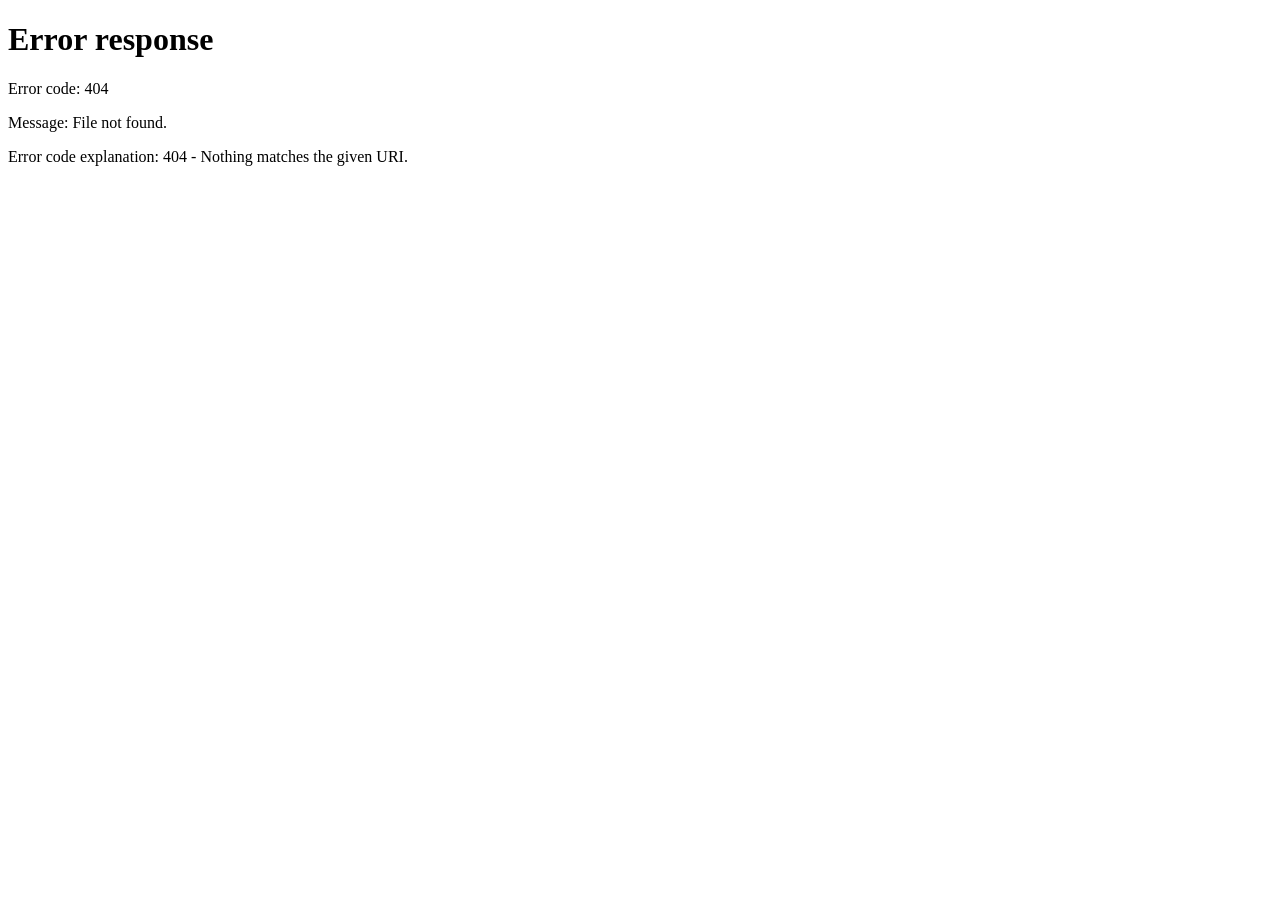
==== dashboard.html @ e54672c3 "Add files via upload" ====
<!DOCTYPE html>
<html lang="en">
<head>
    <meta charset="UTF-8">
    <meta name="viewport" content="width=device-width, initial-scale=1.0">

    <link rel="icon" type="image/png" href="ASCB_LOGO.png">
    <title>OFFICE OF THE REGISTRAR</title>

    <!-- AUTH GUARD: must load + run before anything else renders,
         so an unauthenticated visitor never sees the page content. -->
    <script src="auth.js"></script>
    <script>ascbGuardPage();</script>

    <link rel="preconnect" href="https://fonts.googleapis.com">
    <link rel="preconnect" href="https://fonts.gstatic.com" crossorigin>

    <link
        href="https://fonts.googleapis.com/css2?family=Poppins:wght@300;400;500;600;700;800&display=swap"
        rel="stylesheet"
    >

    <link rel="stylesheet" href="style.css">
</head>

<body>

<div class="app-shell" id="appShell">

    <!-- =====================================================
         MOBILE TOP BAR (shown only on small screens)
    ====================================================== -->
    <div class="mobile-topbar">
        <button type="button" class="mobile-menu-btn" onclick="ascbToggleSidebar()" aria-label="Open menu">☰</button>
        <img src="ASCB_LOGO.png" class="mobile-topbar-logo" alt="ASCB Logo">
        <span class="mobile-topbar-title">ASCB Registrar</span>
    </div>

    <div class="sidebar-backdrop" id="sidebarBackdrop" onclick="ascbToggleSidebar(false)"></div>


    <!-- =====================================================
         LEFT NAVIGATION SIDEBAR
    ====================================================== -->
    <aside class="main-sidebar" id="mainSidebar">

        <div class="main-sidebar-brand">
            <img src="asc-badge.png" class="main-sidebar-logo" alt="ASCB Logo">
            <h5>OFFICE OF THE REGISTRAR</h5>
        </div>

        <nav class="main-sidebar-nav">

            <div class="main-sidebar-label">Menu</div>

            <button type="button" class="main-nav-link active" id="navDashboard" data-view="dashboard" onclick="ascbNavigate('dashboard')">
                <span class="main-nav-icon">🏠</span>
                Dashboard
            </button>

            <button type="button" class="main-nav-link" id="navCertificates" data-view="certificates" onclick="ascbNavigate('certificates')">
                <span class="main-nav-icon">📃</span>
                Certificates
            </button>

            <button type="button" class="main-nav-link" id="navForm137" data-view="form137" onclick="ascbNavigate('form137')">
                <span class="main-nav-icon">📄</span>
                Form 137
            </button>

        </nav>

        <div class="main-sidebar-footer">

            <div class="main-sidebar-user">
                <div class="main-sidebar-user-avatar" id="ascbUserAvatar">R</div>
                <div class="main-sidebar-user-info">
                    <span class="main-sidebar-user-name" id="ascbCurrentUserName">—</span>
                    <span class="main-sidebar-user-role" id="ascbCurrentUserRole">—</span>
                </div>
            </div>

            <button type="button" class="main-sidebar-logout" onclick="ascbConfirmLogout()" title="Sign out">
                <span class="main-nav-icon">⎋</span>
                Logout
            </button>

        </div>

    </aside>


    <!-- =====================================================
         APP MAIN
    ====================================================== -->
    <main class="app-main">

        <!-- =================================================
             DASHBOARD VIEW
        ================================================== -->
        <section class="app-view active-view" id="dashboardView">

            <div class="dashboard-welcome">
                <h2>Welcome back<span id="dashboardUserName"></span>!</h2>
                <p>Here's a quick overview of the Office of the Registrar system.</p>
            </div>

            <div class="dashboard-grid">

                <button type="button" class="dashboard-action-card" onclick="ascbNavigate('certificates')">
                    <span class="dashboard-action-icon">📃</span>
                    <div>
                        <h3>Generate Certificate</h3>
                        <p>Create a Certificate of Enrollment, Registration, or Grade Evaluation for a student.</p>
                    </div>
                    <span class="dashboard-action-arrow">→</span>
                </button>

                <button type="button" class="dashboard-action-card" onclick="ascbNavigate('form137')">
                    <span class="dashboard-action-icon">📄</span>
                    <div>
                        <h3>Request Form 137-A</h3>
                        <p>Prepare a transfer of credentials request letter for a receiving school.</p>
                    </div>
                    <span class="dashboard-action-arrow">→</span>
                </button>

            </div>

        </section>


        <!-- =================================================
             CERTIFICATES VIEW
        ================================================== -->
        <section class="app-view" id="certificatesView">

            <!-- =============================================
                 ACTIONS PANEL (collapsible)
            ============================================== -->
            <div class="actions-panel" id="actionsPanel">

                <button type="button" class="actions-panel-toggle" onclick="ascbToggleActionsPanel()">
                    <span class="actions-panel-toggle-label">
                        <span class="app-nav-icon">⚙</span>
                        Actions
                    </span>
                    <span class="actions-panel-chevron" id="actionsPanelChevron">▾</span>
                </button>

                <div class="actions-panel-body" id="actionsPanelBody">

                    <div class="certificate-type-selector">
                        <label for="certificateType" class="actions-inline-label">Certificate Type</label>
                        <select id="certificateType" onchange="changeCertificateType()">

                            <option value="ENROLLMENT">CERTIFICATE OF ENROLLMENT</option>

                            <option value="REGISTRATION">CERTIFICATE OF REGISTRATION</option>

                            <option value="GRADE_EVALUATION">GRADE EVALUATION</option>

                        </select>
                    </div>

                    <button
                        type="button"
                        class="app-nav-btn app-nav-btn-primary"
                        onclick="generateCertificate()"
                    >
                        <span class="app-nav-icon">✔</span>
                        SUBMIT DATA
                    </button>

                    <button
                        type="button"
                        class="app-nav-btn"
                        onclick="clearForm()"
                    >
                        <span class="app-nav-icon">↺</span>
                        CLEAR DATA
                    </button>

                </div>

            </div>

        <!-- STUDENT INFORMATION -->
        <section class="card">

            <div class="card-title">

                <div>
                    <h2>STUDENT INFORMATION</h2>
                    <p>
                        Enter the student's enrollment details.
                    </p>
                </div>

            </div>


            <div class="form-grid">

                <!-- STUDENT NAME -->
                <div class="form-group">

                    <label for="studentName">
                        Student Name
                    </label>

                    <input
                        type="text"
                        id="studentName"
                        placeholder="LAST NAME, FIRST NAME M.I."
                    >

                </div>


                <!-- STUDENT ID -->
                <div class="form-group">

                    <label for="studentId">
                        Student ID
                    </label>

                    <input
                        type="text"
                        id="studentId"
                        placeholder="Student ID Number"
                    >

                </div>


                <!-- PROGRAM -->
                <div class="form-group">

                    <label for="program">
                        Course / Program
                    </label>

                    <select id="program" onchange="loadSubjects()">

                        <option value="">
                            Select Program
                        </option>

                        <option value="BSCS">
                            Bachelor of Science in Computer Science (BSCS)
                        </option>

                        <option value="BSIS">
                            Bachelor of Science in Information Systems (BSIS)
                        </option>

                        <option value="BSIT">
                            Bachelor of Science in Information Technology (BSIT)
                        </option>

                        <option value="BSCRIM">
                            Bachelor of Science in Criminology (BS Crim)
                        </option>

                        <option value="BSA">
                            Bachelor of Science in Accountancy (BSA)
                        </option>

                        <option value="BSBA-FM">
                            BSBA - Financial Management
                        </option>

                        <option value="BSBA-HRDM">
                            BSBA - Human Resource Development Management
                        </option>

                        <option value="BSBA-MM">
                            BSBA - Marketing Management
                        </option>

                        <option value="BEED">
                            Bachelor of Elementary Education (BEED)
                        </option>

                        <option value="BSED-ENGLISH">
                            BSED - English
                        </option>

                        <option value="BSED-MATH">
                            BSED - Mathematics
                        </option>

                        <option value="BSED-SOCIAL">
                            BSED - Social Studies
                        </option>

                    </select>

                </div>


                <!-- YEAR -->
                <div class="form-group">

                    <label for="yearLevel">
                        Year Level
                    </label>

                    <select id="yearLevel">

                        <option value="">
                            Select Year Level
                        </option>

                        <option>
                            1st Year
                        </option>

                        <option>
                            2nd Year
                        </option>

                        <option>
                            3rd Year
                        </option>

                        <option>
                            4th Year
                        </option>

                    </select>

                </div>


                <!-- TRIMESTER -->
                <div class="form-group">

                    <label for="trimester">
                       Trimester
                    </label>

                    <select id="trimester">

                        <option value="">
                            Select Trimester
                        </option>

                        <option>
                            1st Trimester
                        </option>

                        <option>
                            2nd Trimester
                        </option>

                        <option>
                            3rd Trimester
                        </option>

                    </select>

                </div>


                <!-- ACADEMIC YEAR -->
                <div class="form-group">

                    <label for="academicYear">
                        Academic Year
                    </label>

                    <input
                        type="text"
                        id="academicYear"
                        value="2026–2027"
                        placeholder="2026–2027"
                    >

                </div>


                <!-- DATE OF ENROLLMENT -->
                <div class="form-group">

                    <label for="enrollmentDate">
                        Date of Enrollment
                    </label>

                    <input
                        type="date"
                        id="enrollmentDate"
                    >

                </div>


                <!-- STATUS -->
                <div class="form-group">

                    <label for="status">
                        Enrollment Status
                    </label>

                    <select id="status">

                        <option>
                            OFFICIALLY ENROLLED
                        </option>

                        <option>
                            FOR VALIDATION
                        </option>

                    </select>

                </div>


                <!-- OR NUMBER -->
                <div class="form-group">

                    <label for="orNumber">
                        O.R. Number
                    </label>

                    <input
                        type="text"
                        id="orNumber"
                        placeholder="Official Receipt No."
                    >

                </div>


                <!-- PREPARED BY -->
                <div class="form-group">

                    <label for="preparedBy">
                        Prepared By
                    </label>

                    <select id="preparedBy">

                        <option value="">
                            Select Admin
                        </option>

                        <option value="accastillo">
                            accastillo
                        </option>

                        <option value="rbamparo">
                            rbamparo
                        </option>

                        <option value="rmyasoña">
                            rmyasoña
                        </option>

                        <option value="francelmae">
                            francelmae
                        </option>

                    </select>

                </div>

            </div>

        </section>


        <!-- =================================================
             SUBJECTS
        ================================================== -->
        <section class="card">

            <div class="subjects-header">

                <div class="subjects-header-text">

                    <h2>
                        SUBJECTS
                    </h2>

                    <p>
                        Load subjects from the prospectus, or add them yourself. Type in each subject's grade manually — used when generating a Grade Evaluation.
                    </p>

                </div>

                <div class="subjects-header-actions">

                    <button
                        type="button"
                        class="btn btn-outline"
                        onclick="addSubjectsForTerm()"
                    >
                        <span class="btn-icon">⬇</span> Load Subjects for Term
                    </button>

                    <button
                        type="button"
                        class="btn btn-add"
                        onclick="addSubjectRow()"
                    >
                        <span class="btn-icon">+</span> Add Subject
                    </button>

                </div>

            </div>


            <div class="table-wrapper">

                <table class="subject-input-table">

                        <thead>
                            <tr>

                                <th width="25%">
                                    Course Code
                                </th>

                                <th width="40%">
                                    Course Description
                                </th>

                                <th width="13%">
                                    Grade
                                </th>

                                <th width="10%">
                                    Units
                                </th>

                                <th width="7%">
                                    Action
                                </th>

                            </tr>
                        </thead>


                        <tbody id="subjectRows">
                            <!-- JavaScript generated rows -->
                        </tbody>


                        <tfoot>
                            <tr>

                                <td
                                    colspan="3"
                                    class="total-label"
                                >
                                    TOTAL UNITS
                                </td>

                                <td
                                    id="totalUnitsInput"
                                    class="total-value"
                                >
                                    0
                                </td>

                                <td></td>

                            </tr>

                            <tr id="gwaInputRow">

                                <td
                                    colspan="3"
                                    class="total-label"
                                >
                                    GENERAL WEIGHTED AVERAGE (GWA)
                                </td>

                                <td
                                    id="gwaValueInput"
                                    class="total-value"
                                >
                                    0.00
                                </td>

                                <td></td>

                            </tr>
                        </tfoot>

                    </table>

            </div>

        </section>
        </section>


        <!-- =================================================
             FORM 137 VIEW
             Functions the same way as Certificates: a normal
             in-page view reached from the sidebar, with a
             collapsible actions panel and stacked form cards.
             Generating opens a print-ready preview modal.
        ================================================== -->
        <section class="app-view" id="form137View">

            <!-- =============================================
                 ACTIONS PANEL (collapsible)
            ============================================== -->
            <div class="actions-panel" id="f137ActionsPanel">

                <button type="button" class="actions-panel-toggle" onclick="ascbToggleF137ActionsPanel()">
                    <span class="actions-panel-toggle-label">
                        <span class="app-nav-icon">⚙</span>
                        Actions
                    </span>
                    <span class="actions-panel-chevron" id="f137ActionsPanelChevron">▾</span>
                </button>

                <div class="actions-panel-body" id="f137ActionsPanelBody">

                    <div class="f137-view-intro">
                        <h2>Request Form 137-A</h2>
                        <p>Prepare a transfer-of-credentials request letter for a receiving school.</p>
                    </div>

                    <button
                        type="button"
                        class="app-nav-btn app-nav-btn-primary"
                        onclick="generateForm137()"
                    >
                        <span class="app-nav-icon">✔</span>
                        SUBMIT DATA
                    </button>

                    <button
                        type="button"
                        class="app-nav-btn"
                        onclick="clearForm137()"
                    >
                        <span class="app-nav-icon">↺</span>
                        CLEAR DATA
                    </button>

                </div>

            </div>

            <!-- STUDENT INFORMATION -->
            <section class="f137-card">
                <div class="f137-section-title">
                    <span class="f137-icon">👤</span>
                    <div>
                        <h3>Student Information</h3>
                        <p>Add one or more students for this request.</p>
                    </div>
                </div>

                <div class="f137-form-grid">
                    <div class="f137-field f137-span-2">
                        <label for="f137_studentName">Student Name</label>
                        <input id="f137_studentName" type="text" placeholder="Last Name, First Name, Middle Name">
                    </div>

                    <div class="f137-field">
                        <label for="f137_courseSelect">Admitted To / Course</label>
                        <div class="f137-inline">
                            <select id="f137_courseSelect"></select>
                            <button type="button" class="f137-plus" onclick="openF137CourseDialog()">+</button>
                        </div>
                    </div>

                    <div class="f137-field">
                        <label for="f137_schoolYear">Last School Year Attended</label>
                        <input id="f137_schoolYear" type="text" placeholder="e.g. 2023-2024">
                    </div>

                    <div class="f137-field">
                        <label for="f137_yearSection">Year &amp; Section</label>
                        <input id="f137_yearSection" type="text" placeholder="e.g. XII-HUMSS B">
                    </div>
                </div>

                <button type="button" class="f137-add-student" onclick="addF137Student()">
                    + Add Student to This Request
                </button>

                <div class="f137-students-list" id="f137_studentsList"></div>
            </section>

            <!-- RECEIVING SCHOOL -->
            <section class="f137-card">
                <div class="f137-section-title">
                    <span class="f137-icon">🏫</span>
                    <div>
                        <h3>Receiving School</h3>
                        <p>One recipient per request letter.</p>
                    </div>
                </div>

                <div class="f137-field">
                    <label for="f137_schoolSelect">Previous / Last School Attended</label>
                    <div class="f137-inline">
                        <select id="f137_schoolSelect"></select>
                        <button type="button" class="f137-plus" onclick="openF137SchoolDialog()">+</button>
                    </div>
                    <small>Double-click a saved school to remove it.</small>
                </div>

                <div class="f137-field">
                    <label for="f137_schoolAddress">School Address</label>
                    <input id="f137_schoolAddress" type="text" placeholder="School address">
                </div>
            </section>

            <!-- REQUEST DETAILS -->
            <section class="f137-card">
                <div class="f137-section-title">
                    <span class="f137-icon">✍</span>
                    <div>
                        <h3>Request Details</h3>
                        <p>Select the applicable request options.</p>
                    </div>
                </div>

                <div class="f137-check-grid">
                    <label><input type="checkbox" id="f137_firstRequest"> <span>1st Request</span></label>
                    <label><input type="checkbox" id="f137_secondRequest"> <span>2nd Request</span></label>
                    <label><input type="checkbox" id="f137_urgentRequest"> <span>Urgent</span></label>
                    <label><input type="checkbox" id="f137_bearerRequest"> <span>Entrust to Bearer</span></label>
                    <label class="f137-span-2"><input type="checkbox" id="f137_copyForASCB"> <span>Indicate: Copy for <strong>Andres Soriano Colleges of Bislig, Inc.</strong></span></label>
                </div>

                <div class="f137-field">
                    <label for="f137_requestDate">Date</label>
                    <input id="f137_requestDate" type="date">
                </div>
            </section>

        </section>

    </main>

</div>



<!-- =========================================================
     CERTIFICATE MODAL
========================================================== -->

<div
    class="modal"
    id="certificateModal"
>

    <div
        class="modal-overlay"
        onclick="closeCertificate()"
    ></div>


    <div class="modal-window">


        <!-- MODAL TOOLBAR -->
        <div class="modal-toolbar">

            <div>

                <strong>
                    Certificate Preview
                </strong>

                <span>
                    Ready for printing
                </span>

            </div>


            <div class="toolbar-buttons">

                <button
                    type="button"
                    class="btn btn-secondary"
                    onclick="closeCertificate()"
                >
                    Close
                </button>

                <button
                    type="button"
                    class="btn btn-primary"
                    onclick="printCertificate()"
                >
                    Print Certificate
                </button>

            </div>

        </div>



        <!-- =================================================
             SCROLLABLE PREVIEW WRAPPER
             (keeps the fixed 8.5x11in sheet fully viewable
             and scrollable inside the modal, on any screen)
        ================================================== -->

        <div class="modal-print-scroll">

        <!-- =================================================
             PRINT AREA
             LETTER / SHORT BOND
             8.5 x 11 INCHES
        ================================================== -->

        <div
            class="print-area"
            id="printArea"
        >


            <!-- =================================================
                 OFFICIAL HEADER
                 LOGO + SCHOOL NAME + ADDRESS + OFFICE + EMAIL
            ================================================== -->

            <div class="document-header">

                <img
                    src="Header_ASCB.png"
                    class="letterhead-banner"
                    alt="Andres Soriano Colleges of Bislig, Inc."
                >

                <div class="header-subtitle">

                    <p class="header-office">
                        Office of the Registrar
                    </p>

                    <p class="header-email">
                        collegeregistrar.ascb@gmail.com &nbsp;|&nbsp; (086) 853-2306 (PhilCom)
                    </p>

                </div>

            </div>



            <!-- =================================================
                 CENTER WATERMARK
                 IMPORTANT:
                 Actual IMG instead of CSS background
            ================================================== -->

            <div
                class="watermark-container"
                aria-hidden="true"
            >

                <img
                    src="ASCB_LOGO.png"
                    class="document-watermark"
                    alt=""
                >

            </div>



            <!-- =================================================
                 DOCUMENT CONTENT
            ================================================== -->

            <div class="document-content">


                <!-- TITLE -->

                <h1 class="certificate-title" id="previewCertificateTitle">
                    CERTIFICATE OF ENROLLMENT
                </h1>



                <!-- INTRODUCTION -->

                <p class="certificate-intro" id="certificateIntro">

                        This is to certify that

                        <strong id="previewStudentName">
                            ______________________________
                        </strong>

                        is officially enrolled at

                        <strong>
                            Andres Soriano Colleges of Bislig, Inc.
                        </strong>

                        in the

                        <strong id="previewProgram">
                            ______________________________
                        </strong>

                        program for the

                        <strong id="previewTrimester">
                            ______________________________
                        </strong>,

                        <strong>Academic Year</strong>

                        <strong id="previewAcademicYear">
                            ____________
                        </strong>.

                    </p>



                <!-- SUMMARY -->

                <p class="summary-title">

                    <span id="summaryTitleText">Below is the Summary of the Student's Enrollment:</span>

                </p>



                <!-- =================================================
                     STUDENT DETAILS
                ================================================== -->

                <div class="student-details">


                    <div class="detail-row">

                        <span class="detail-label">
                            Student Name
                        </span>

                        <span class="colon">
                            :
                        </span>

                        <span
                            id="previewName2"
                            class="detail-value"
                        ></span>

                    </div>



                    <div class="detail-row">

                        <span class="detail-label">
                            Student ID
                        </span>

                        <span class="colon">
                            :
                        </span>

                        <span
                            id="previewStudentId"
                            class="detail-value"
                        ></span>

                    </div>



                    <div class="detail-row">

                        <span class="detail-label">
                            Course / Program
                        </span>

                        <span class="colon">
                            :
                        </span>

                        <span
                            id="previewCourse"
                            class="detail-value"
                        ></span>

                    </div>



                    <div class="detail-row">

                        <span class="detail-label">
                            Year Level
                        </span>

                        <span class="colon">
                            :
                        </span>

                        <span
                            id="previewYearLevel"
                            class="detail-value"
                        ></span>

                    </div>



                    <div class="detail-row">

                        <span class="detail-label">
                            Semester / Trimester
                        </span>

                        <span class="colon">
                            :
                        </span>

                        <span
                            id="previewTerm"
                            class="detail-value"
                        ></span>

                    </div>



                    <div class="detail-row" id="detailRowEnrollmentDate">

                        <span class="detail-label">
                            Date of Enrollment
                        </span>

                        <span class="colon">
                            :
                        </span>

                        <span
                            id="previewEnrollmentDate"
                            class="detail-value"
                        ></span>

                    </div>



                    <div class="detail-row" id="detailRowStatus">

                        <span class="detail-label">
                            Status
                        </span>

                        <span class="colon">
                            :
                        </span>

                        <strong
                            id="previewStatus"
                            class="detail-value status-text"
                        ></strong>

                    </div>


                </div>



                <!-- =================================================
                     SUBJECT TABLE
                ================================================== -->

                <table class="certificate-table">


                    <thead>

                        <tr id="certTableHeadRow">

                            <th class="code-column">
                                Course Code
                            </th>

                            <th>
                                Course Description
                            </th>

                            <th class="units-column">
                                Units
                            </th>

                        </tr>

                    </thead>


                    <tbody id="previewSubjects">

                        <!-- JavaScript -->

                    </tbody>


                    <tfoot>

                        <tr>

                            <td colspan="2" class="cert-total-label" id="certTotalLabelCell">
                                TOTAL UNITS
                            </td>

                            <td id="previewTotalUnits">
                                0
                            </td>

                        </tr>

                        <tr id="certGwaRow" style="display: none;">

                            <td colspan="2" class="cert-total-label" id="certGwaLabelCell">
                                GENERAL WEIGHTED AVERAGE (GWA)
                            </td>

                            <td id="previewGWA">
                                0.00
                            </td>

                        </tr>

                    </tfoot>


                </table>



                <!-- =================================================
                     CERTIFICATION
                ================================================== -->

                <div class="certification-text" id="certificationTextBlock">

                    <h2 id="certificationTextContent">

                        This certification is issued upon the request
                        of the student for whatever lawful purpose it
                        may serve.

                    </h2>

                </div>

                <div class="Issued" id="issuedDateBlock">
                <h2>

                        Issued this

                        <span id="previewIssuedDate">
                            ____________________
                        </span>

                        at Andres Soriano Colleges of Bislig, Inc.,
                        Mangagoy, Bislig City, Surigao del Sur.

                </h2>
                </div>



                <!-- =================================================
                     SIGNATURE
                ================================================== -->

                <div class="signature-area">


                    <div class="signature-box">





                        <div class="signature-space">
                            &nbsp;
                        </div>


                        <div class="signature-line">

                            REBECCA P. CAPONONG, MAEd

                        </div>


                        <div class="signature-position">

                            School Registrar

                        </div>


                    </div>


                </div>



            </div>



            <!-- =================================================
                 SCHOOL SEAL NOTICE
                 FIXED AT VERY BOTTOM LEFT
            ================================================== -->

            <div class="school-seal-warning">
                <strong>NOT VALID WITHOUT</strong>
                <strong><span>SCHOOL SEAL</span></strong>
            </div>


            <!-- =================================================
                 TRANSACTION NOTES
                 O.R. NUMBER + PREPARED BY
                 FIXED BELOW THE SCHOOL SEAL NOTICE
            ================================================== -->

            <div class="transaction-notes">

                <div class="transaction-row">
                    <span class="transaction-label">O.R. No.</span>
                    <span class="transaction-colon">:</span>
                    <span id="previewOrNumber" class="transaction-value">—</span>
                </div>

                <div class="transaction-row">
                    <span class="transaction-label">Prepared by</span>
                    <span class="transaction-colon">:</span>
                    <span id="previewPreparedBy" class="transaction-value">—</span>
                </div>

            </div>


        </div>

        </div>

    </div>

</div>



<!-- SCRIPT -->


<!-- =========================================================
     FORM 137 PREVIEW MODAL
     Opened by "Preview & Generate" once the form validates,
     the same way the Certificates view opens its preview.
========================================================= -->
<div class="modal" id="form137PreviewModal">

    <div class="modal-overlay" onclick="closeForm137Preview()"></div>

    <div class="modal-window">

        <div class="modal-toolbar">
            <div>
                <strong>Form 137-A Request Letter</strong>
                <span>Ready for printing</span>
            </div>

            <div class="toolbar-buttons">
                <button type="button" class="btn btn-secondary" onclick="closeForm137Preview()">Close</button>
                <button type="button" class="btn btn-primary" onclick="printForm137()">Print</button>
            </div>
        </div>

        <div class="modal-print-scroll">
            <article class="f137-paper" id="f137PrintArea">
                <div class="document-header">
                    <img src="Header_ASCB.png" class="letterhead-banner" alt="Andres Soriano Colleges of Bislig, Inc.">
                    <div class="header-subtitle">
                        <p class="header-office">Office of the Registrar</p>
                        <p class="header-email">collegeregistrar.ascb@gmail.com &nbsp;|&nbsp; (086) 853-2306 (PhilCom)</p>
                    </div>
                </div>

                <div class="f137-watermark">
                    <img src="ASCB_LOGO.png" alt="">
                </div>

                <div class="f137-paper-content">
                    <div class="f137-date" id="f137_previewDate"></div>

                    <div class="f137-recipient">
                        <strong>The Principal</strong>
                        <div id="f137_previewSchool">ANDRES SORIANO COLLEGES OF BISLIG, INC.</div>
                        <div id="f137_previewSchoolAddress">Mangagoy, Bislig City</div>
                    </div>

                    <div class="f137-salutation">Sir/Madam:</div>

                    <p class="f137-letter-text">
                        May I have the honor to request for the original copy of the
                        <strong>Form 137-A</strong> of the following student<span id="f137_pluralTag">s</span>
                        who <span id="f137_isAreTag">are</span> temporarily enrolled in this school
                        upon presentation of his/her Form-138 duly signed by the principal.
                    </p>

                    <table class="f137-student-table">
                        <thead>
                            <tr>
                                <th>NAME</th>
                                <th>ADMITTED TO</th>
                                <th>LAST SCHOOL YEAR<br>ATTENDED</th>
                                <th>YEAR &amp; SECTION</th>
                            </tr>
                        </thead>
                        <tbody id="f137_studentTableBody"></tbody>
                    </table>

                    <p class="f137-letter-text-we f137-request-paragraph">
                        We shall highly appreciate your kind consideration of this request
                        and the prompt release of the above-mentioned academic record<span id="f137_pluralTag2">s</span>.
                        <br><br>
                        Thank you very much for your continued cooperation and support.
                    </p>

                    <div class="f137-options">
                        <div><span id="f137_checkFirst" class="f137-print-check"></span> 1st Request</div>
                        <div><span id="f137_checkSecond" class="f137-print-check"></span> 2nd Request</div>
                        <div><span id="f137_checkUrgent" class="f137-print-check"></span> Urgent</div>
                        <div><span id="f137_checkBearer" class="f137-print-check"></span> Please entrust to the bearer</div>
                        <div class="f137-option-wide"><span id="f137_checkCopy" class="f137-print-check"></span> Indicate: Copy for <strong>Andres Soriano Colleges of Bislig, Inc.</strong></div>
                    </div>

                    <div class="f137-signature">
                        <div>Very truly yours,</div>
                        <div class="f137-signature-space"></div>
                        <strong style="text-decoration: underline; text-underline-offset: 2px;">
                            REBECCA P. CAPONONG, MAEd
                        </strong>
                        <span>School Registrar</span>
                    </div>

                    <div class="f137-seal-warning"><strong>NOT VALID WITHOUT</strong><br><strong>SCHOOL SEAL</strong></div>
                </div>
            </article>
        </div>
    </div>
</div>

<div class="f137-mini-modal" id="f137SchoolDialog">
    <div class="f137-mini-card">
        <button type="button" class="f137-mini-close" onclick="closeF137SchoolDialog()">×</button>
        <h3>Add School</h3>
        <input id="f137_newSchoolName" type="text" placeholder="School Name">
        <input id="f137_newSchoolAddress" type="text" placeholder="School Address">
        <button type="button" class="btn btn-primary" onclick="saveF137School()">Add School</button>
    </div>
</div>

<div class="f137-mini-modal" id="f137CourseDialog">
    <div class="f137-mini-card">
        <button type="button" class="f137-mini-close" onclick="closeF137CourseDialog()">×</button>
        <h3>Add Course</h3>
        <input id="f137_newCourseName" type="text" placeholder="e.g. BS Psychology">
        <button type="button" class="btn btn-primary" onclick="saveF137Course()">Add Course</button>
    </div>
</div>

    <div class="ascb-confirm-overlay" id="ascbLogoutModal">
        <div class="ascb-confirm-card">
            <div class="ascb-confirm-icon">🔒</div>
            <h3>Log Out</h3>
            <p>Are you sure you want to log out of the registrar system?</p>
            <div class="ascb-confirm-actions">
                <button type="button" class="btn btn-outline" onclick="ascbCancelLogout()">Cancel</button>
                <button type="button" class="btn btn-danger-solid" onclick="ascbLogout()">Yes, Logout</button>
            </div>
        </div>
    </div>

<script src="script.js"></script>
<script>ascbInitHeaderSession();</script>

</body>
</html>
---- style.css ----
/* =========================================================
   ASCB CERTIFICATE OF ENROLLMENT SYSTEM
   OFFICIAL REGISTRAR DESIGN
   SHORT BOND / LETTER — 8.5 x 11 INCHES
   ========================================================= */

@import url('https://fonts.googleapis.com/css2?family=Poppins:wght@300;400;500;600;700;800&display=swap');


/* =========================================================
   ROOT VARIABLES
   ========================================================= */

:root {
    --navy: #123e67;
    --navy-dark: #0b2d4a;
    --blue: #17649a;
    --blue-light: #eef5fa;
    --gold: #b89445;

    --ink: #1d2730;
    --muted: #667482;
    --line: #c9d2da;

    --paper: #ffffff;

    --danger: #a92720;
    --success: #17633e;

    /* Consistent radius scale — used across cards, buttons, inputs */
    --r-sm: 8px;
    --r-md: 12px;
    --r-lg: 18px;

    /* Layered shadow scale for a softer, more contemporary depth */
    --shadow-sm: 0 2px 8px rgba(16, 39, 57, 0.06);
    --shadow-md: 0 10px 26px rgba(16, 39, 57, 0.08);
    --shadow-lg: 0 18px 44px rgba(16, 39, 57, 0.14);

    /* Shared easing for interactive transitions */
    --ease: cubic-bezier(0.22, 1, 0.36, 1);
}

::selection {
    background: rgba(23, 100, 154, 0.22);
    color: var(--navy-dark);
}

/* Modern slim scrollbars app-wide */
* {
    scrollbar-width: thin;
    scrollbar-color: #b9c6d1 transparent;
}

*::-webkit-scrollbar {
    width: 9px;
    height: 9px;
}

*::-webkit-scrollbar-track {
    background: transparent;
}

*::-webkit-scrollbar-thumb {
    background: #b9c6d1;
    border-radius: 20px;
    border: 2px solid transparent;
    background-clip: content-box;
}

*::-webkit-scrollbar-thumb:hover {
    background: #93a5b3;
    background-clip: content-box;
}

@media (prefers-reduced-motion: reduce) {
    *,
    *::before,
    *::after {
        animation-duration: 0.001ms !important;
        transition-duration: 0.001ms !important;
    }
}


/* =========================================================
   GLOBAL
   ========================================================= */

* {
    box-sizing: border-box;
}

html,
body {
    margin: 0;
    padding: 0;
    min-height: 100%;
}

body {
    font-family: "Poppins", Arial, sans-serif;
    color: var(--ink);

    background:
        radial-gradient(
            circle at 15% 0%,
            rgba(23, 100, 154, 0.09),
            transparent 32%
        ),
        radial-gradient(
            circle at 100% 20%,
            rgba(184, 148, 69, 0.06),
            transparent 30%
        ),
        linear-gradient(
            180deg,
            #eef2f6,
            #f8fafb
        );

    -webkit-font-smoothing: antialiased;
}


/* =========================================================
   APPLICATION
   ========================================================= */

.app-container {
    min-height: 100vh;
}


/* =========================================================
   SYSTEM HEADER
   ========================================================= */

.system-header {
    position: sticky;
    top: 0;
    z-index: 100;

    min-height: 82px;
    padding: 15px 34px;

    display: flex;
    align-items: center;
    justify-content: space-between;

    gap: 20px;

    color: #ffffff;

    background:
        linear-gradient(
            135deg,
            #0a3152 0%,
            #124f7e 55%,
            #17649a 100%
        );

    border-bottom: 3px solid rgba(184, 148, 69, 0.9);

    box-shadow:
        0 8px 28px rgba(12, 43, 68, 0.18);
}

.system-header-brand {
    display: flex;
    align-items: center;
    gap: 14px;
}

.system-header-logo {
    width: 46px;
    height: 46px;

    object-fit: contain;

    filter: drop-shadow(0 2px 4px rgba(0, 0, 0, 0.25));
}

.system-header h1 {
    margin: 0;

    font-size: 22px;
    line-height: 1.2;
    font-weight: 700;
    letter-spacing: 0.1px;

    text-shadow: 0 1px 2px rgba(0, 0, 0, 0.18);
}

.system-header p {
    margin: 4px 0 0;

    font-size: 11px;
    letter-spacing: 0.5px;

    text-transform: uppercase;

    color: rgba(255, 255, 255, 0.78);
}


/* =========================================================
   BUTTONS
   ========================================================= */

.header-actions,
.toolbar-buttons {
    display: flex;
    align-items: center;
    gap: 9px;
}

.btn {
    min-height: 40px;

    padding: 9px 18px;

    border: 1px solid transparent;
    border-radius: var(--r-sm);

    font-family: inherit;
    font-size: 12px;
    font-weight: 600;
    letter-spacing: 0.15px;

    cursor: pointer;

    transition:
        transform 0.16s var(--ease),
        box-shadow 0.16s var(--ease),
        background 0.16s var(--ease),
        border-color 0.16s var(--ease),
        color 0.16s var(--ease);
}

.btn:hover {
    transform: translateY(-1.5px);
}

.btn:active {
    transform: translateY(0);
    transition-duration: 0.05s;
}

.btn:focus-visible {
    outline: 2px solid var(--gold);
    outline-offset: 2px;
}

/* Secondary buttons on light toolbars (e.g. the certificate
   preview modal, whose toolbar is white) need dark text —
   the translucent-white styling below is for the navy header. */
.modal-toolbar .btn-secondary {
    color: var(--navy);
    background: #eef2f6;
    border-color: #d7dee5;
}

.modal-toolbar .btn-secondary:hover {
    background: #e2e9ef;
    border-color: #c4ced7;
}

.btn-primary {
    color: var(--navy);
    background: #ffffff;

    box-shadow: var(--shadow-sm), 0 4px 12px rgba(0, 0, 0, 0.10);
}

.btn-primary:hover {
    box-shadow: var(--shadow-md), 0 4px 14px rgba(0, 0, 0, 0.14);
}

.btn-secondary {
    color: #ffffff;

    background: rgba(255, 255, 255, 0.10);

    border-color:
        rgba(255, 255, 255, 0.22);
}

.btn-secondary:hover {
    background:
        rgba(255, 255, 255, 0.18);
    border-color: rgba(255, 255, 255, 0.32);
}

.btn-add {
    color: #ffffff;
    background: linear-gradient(135deg, var(--blue) 0%, var(--navy) 100%);

    box-shadow:
        0 4px 12px rgba(18, 62, 103, 0.22);
}

.btn-add:hover {
    background: linear-gradient(135deg, #1a72ac 0%, var(--navy-dark) 100%);
    box-shadow: 0 7px 18px rgba(18, 62, 103, 0.28);
}

.btn-danger {
    min-height: 32px;

    padding: 6px 11px;

    color: var(--danger);
    background: #fff5f4;

    border-color: #f0cfcc;
    border-radius: 6px;
}

.btn-danger:hover {
    background: #fdeceb;
    border-color: #e8b7b2;
    box-shadow: 0 3px 9px rgba(169, 39, 32, 0.15);
}


/* =========================================================
   MAIN CONTENT
   ========================================================= */

.app-body {
    width: min(1240px, calc(100% - 40px));
    margin: 26px auto 24px;

    display: flex;
    align-items: flex-start;
    gap: 22px;
}

.main-content {
    flex: 1;
    min-width: 0;
}


/* =========================================================
   CARDS
   ========================================================= */

.card {
    overflow: hidden;

    margin-bottom: 18px;

    background: var(--paper);

    border:
        1px solid #dfe5eb;

    border-radius: var(--r-lg);

    box-shadow: var(--shadow-md);

    transition: box-shadow 0.25s var(--ease), transform 0.25s var(--ease);
}

.card:hover {
    box-shadow: var(--shadow-lg);
}

.card-title,
.subjects-header {
    min-height: 56px;

    padding: 14px 24px;

    display: flex;
    align-items: center;
    justify-content: space-between;

    gap: 10px;

    border-bottom:
        1px solid #e8ecef;

    background:
        linear-gradient(
            to bottom,
            #ffffff,
            #fbfcfd
        );
}

.card-title h2,
.subjects-header h2 {
    margin: 0;

    padding-left: 12px;

    position: relative;

    color: var(--navy);

    font-size: 14px;
    font-weight: 700;
    letter-spacing: 0.3px;
}

.card-title h2 {
    font-size: 18px;
}

.card-title h2::before,
.subjects-header h2::before {
    content: "";

    position: absolute;
    left: 0;
    top: 50%;
    transform: translateY(-50%);

    width: 4px;
    height: 15px;
    border-radius: 3px;

    background: linear-gradient(180deg, var(--blue), var(--gold));
}

.card-title p,
.subjects-header p {
    margin: 5px 0 0;

    color: var(--muted);

    font-size: 11.5px;
}


/* =========================================================
   SUBJECTS HEADER — refined layout
   Top-aligns the heading/description against the action
   buttons instead of vertically centering them (which looked
   cramped once the description wraps to two lines), and keeps
   the description from stretching edge-to-edge next to the
   buttons.
   ========================================================= */

.subjects-header {
    align-items: flex-start;
    flex-wrap: wrap;

    row-gap: 12px;
}

.subjects-header-text {
    flex: 1 1 380px;
    min-width: 240px;
    max-width: 560px;

    padding-top: 1px;
}

.subjects-header p {
    color: #5d6b78;

    line-height: 1.5;
}

.subjects-header-actions {
    flex-shrink: 0;

    padding-top: 1px;
}

.btn-icon {
    display: inline-block;

    margin-right: 2px;

    font-weight: 700;
}


/* =========================================================
   FORM
   ========================================================= */

.form-grid {
    padding: 24px;

    display: grid;

    grid-template-columns:
        repeat(4, 1fr);

    gap:
        18px 18px;
}

.form-group {
    display: flex;
    flex-direction: column;

    gap: 7px;
}

.form-group label {
    color: #354553;

    font-size: 11px;
    font-weight: 600;
    letter-spacing: 0.15px;
}

.form-group input,
.form-group select {
    width: 100%;
    height: 42px;

    padding:
        0 12px;

    color: #1c2730;
    background: #ffffff;

    border:
        1px solid #d2dae1;

    border-radius: var(--r-sm);

    outline: none;

    font-family: inherit;
    font-size: 12px;

    transition:
        border-color 0.16s,
        box-shadow 0.16s;
}

.form-group select {
    appearance: none;
    -webkit-appearance: none;

    padding-right: 34px;

    background-image:
        url("data:image/svg+xml,%3Csvg xmlns='http://www.w3.org/2000/svg' viewBox='0 0 20 20' fill='none' stroke='%23667482' stroke-width='2' stroke-linecap='round' stroke-linejoin='round'%3E%3Cpath d='M5 7.5L10 12.5L15 7.5'/%3E%3C/svg%3E");
    background-repeat: no-repeat;
    background-position: right 11px center;
    background-size: 15px;

    cursor: pointer;
}

.form-group input:hover,
.form-group select:hover {
    border-color: #b7c3cd;
}

.form-group input::placeholder {
    color: #9aa6b1;
}

.form-group input:focus,
.form-group select:focus {
    border-color: var(--blue);

    box-shadow:
        0 0 0 3.5px
        rgba(23, 100, 154, 0.10);
}


/* =========================================================
   SUBJECT INPUT TABLE
   ========================================================= */

.table-wrapper {
    width: 100%;
    padding: 0 24px 24px;

    box-sizing: border-box;
}


.subject-input-table {
    width: 100%;
    min-width: 780px;

    border-collapse: separate;
    border-spacing: 0;

    overflow: hidden;

    border: 1px solid #d4dde4;
    border-radius: var(--r-sm);

    font-size: 9.2px;
    box-sizing: border-box;

    box-shadow: var(--shadow-sm);
}

.subject-input-table th {
    padding:
        8.2px 1px;

    color: #ffffff;

    background:
        linear-gradient(135deg, var(--navy) 0%, var(--navy-dark) 100%);

    border-right:
        1px solid
        rgba(255, 255, 255, 0.16);

    text-align: center;

    font-size: 10px;
    font-weight: 600;

    text-transform: uppercase;

    letter-spacing: 0.5px;
}

.subject-input-table th:last-child {
    border-right: 0;
}

.subject-input-table td {
    padding: 7px;

    background: #ffffff;

    border-top:
        1px solid #dbe2e8;

    border-right:
        1px solid #dbe2e8;

    text-align: center;
    vertical-align: middle;

    transition: background 0.14s ease;
}

.subject-input-table td:last-child {
    border-right: 0;
}

.subject-input-table tbody tr:nth-child(even) td {
    background: #fafcfd;
}

.subject-input-table tbody tr:hover td {
    background: var(--blue-light);
}

.subject-input-table input,
.subject-input-table select {
    width: 100%;
    height: 36px;

    padding:
        0 8px;

    border:
        1px solid #cbd5de;

    border-radius: 6px;

    background: #ffffff;

    text-align: center;

    font-family: inherit;
    font-size: 11px;

    outline: none;

    transition: border-color 0.14s, box-shadow 0.14s;
}

.subject-input-table select {
    appearance: none;
    -webkit-appearance: none;

    padding-right: 24px;
    text-align: left;
    text-align-last: center;

    background-image:
        url("data:image/svg+xml,%3Csvg xmlns='http://www.w3.org/2000/svg' viewBox='0 0 20 20' fill='none' stroke='%23667482' stroke-width='2' stroke-linecap='round' stroke-linejoin='round'%3E%3Cpath d='M5 7.5L10 12.5L15 7.5'/%3E%3C/svg%3E");
    background-repeat: no-repeat;
    background-position: right 6px center;
    background-size: 13px;

    cursor: pointer;
}

.subject-input-table .subject-description {
    text-align: left;
}

.subject-input-table input:focus,
.subject-input-table select:focus {
    border-color:
        var(--blue);

    box-shadow:
        0 0 0 3px
        rgba(23, 100, 154, 0.09);
}

.subject-input-table tfoot td {
    background:
        var(--blue-light);

    font-weight: 700;

    border-top:
        1px solid #bfcbd5;
}

.total-label {
    text-align: right;

    color:
        var(--navy);

    font-size: 12px !important;
}

.total-value {
    text-align: center;

    color:
        var(--navy);

    font-size: 12px !important;
}


/* =========================================================
   MODAL
   ========================================================= */

.modal {
    position: fixed;
    inset: 0;

    display: none;

    z-index: 9999;
}

.modal.active {
    display: block;
}

.modal-overlay {
    position: absolute;
    inset: 0;

    background:
        rgba(5, 21, 34, 0.76);

    backdrop-filter:
        blur(2px);

    animation: modal-fade 0.2s var(--ease);
}

.modal-window {
    position: absolute;
    inset: 0;

    width: 100%;
    height: 100%;

    display: flex;
    flex-direction: column;

    background: #dfe5ea;

    animation: modal-rise 0.28s var(--ease);
}

@keyframes modal-fade {
    from { opacity: 0; }
    to { opacity: 1; }
}

@keyframes modal-rise {
    from {
        opacity: 0;
        transform: translateY(14px) scale(0.99);
    }
    to {
        opacity: 1;
        transform: translateY(0) scale(1);
    }
}

.modal-print-scroll {
    flex: 1 1 auto;

    overflow-y: auto;
    overflow-x: hidden;

    display: flex;
    justify-content: center;

    padding: 22px 20px 40px;
}

.modal-print-scroll .print-area {
    margin: 0;
    flex-shrink: 0;
}

.modal-toolbar {
    flex:
        0 0 auto;

    min-height: 66px;

    padding:
        10px 18px;

    display: flex;
    align-items: center;
    justify-content: space-between;

    gap: 15px;

    background: #ffffff;

    border-bottom:
        1px solid #cbd4dc;

    box-shadow:
        0 3px 12px
        rgba(0, 0, 0, 0.08);
}

.modal-toolbar strong {
    display: block;

    color: var(--navy);

    font-size: 14px;
}

.modal-toolbar span {
    display: block;

    margin-top: 2px;

    color: #788592;

    font-size: 10px;
}


/* =========================================================
   PRINT AREA
   SHORT BOND / LETTER
   ========================================================= */

.print-area {
    position: relative;

    width: 8.5in;
    height: 11in;

    min-height: 11in;
    max-height: 11in;

    flex:
        0 0 auto;

    margin:
        22px auto;

    overflow: hidden;

    background:
        #ffffff;

    color:
        #151a1f;

    box-shadow:
        0 12px 38px
        rgba(10, 28, 44, 0.25);
}


/* =========================================================
   OFFICIAL HEADER
   LOGO + SCHOOL NAME + ADDRESS + OFFICE + EMAIL
   ========================================================= */

/* =========================================================
   OFFICIAL HEADER
   ENHANCED FORMAL REGISTRAR HEADER
   ========================================================= */

/* =========================================================
   ENHANCED OFFICIAL HEADER
========================================================= */

.document-header {
    position: relative;
    width: 100%;
    z-index: 5;

    padding: 0;

    background: #ffffff;
}

/* =========================================================
   LETTERHEAD BANNER IMAGE
   Full-width image fitted to the paper (8.5in)
========================================================= */

.letterhead-banner {
    display: block;

    width: 100%;
    height: auto;

    object-fit: contain;
}

/* =========================================================
   SUBTITLE STRIP (OFFICE + CONTACT DETAILS)
   Sits directly under the letterhead banner
========================================================= */

.header-subtitle {
    text-align: center;

    margin-top: -0.62in;

    padding: 0 0.55in 0.14in;

    background:
        linear-gradient(
            to bottom,
            #ffffff 0%,
            #fbfcfe 100%
        );
}

/* =========================================================
   OFFICE
========================================================= */

.header-office {
    margin: 4px 0 0;

    color: var(--navy);

    font-family: "Poppins", sans-serif;

    font-size: 18px;

    line-height: 1.35;

    font-weight: 700;

    letter-spacing: 1px;

    text-transform: uppercase;
}

/* =========================================================
   EMAIL
========================================================= */

.header-email {
    margin: 3px 0 0;

    color: #667482;

    font-family: "Poppins", sans-serif;

    font-size: 8.8px;

    line-height: 1.3;

    font-weight: 500;

    letter-spacing: 0.15px;
}


/* =========================================================
   FULL-PAGE ASCB WATERMARK
   LETTER / SHORT BOND PAPER
========================================================= */

#printArea .watermark-container {
    position: absolute !important;

    /* FULL PAPER */
    top: 0 !important;
    left: 0 !important;
    right: 0 !important;
    bottom: 0 !important;

    width: 100% !important;
    height: 100% !important;

    display: flex !important;
    align-items: center !important;
    justify-content: center !important;

    overflow: hidden !important;

    z-index: 1 !important;

    pointer-events: none !important;
}


/* =========================================================
   ASCB WATERMARK LOGO
========================================================= */

#printArea .document-watermark {
    position: absolute !important;

    left: 50% !important;
    top: 50% !important;

    width: 5.4in !important;
    height: 5.4in !important;

    max-width: none !important;
    max-height: none !important;

    transform: translate(-50%, -50%) !important;

    display: block !important;

    object-fit: contain !important;
    object-position: center !important;

    /* VISIBLE WATERMARK */
    opacity: 0.10 !important;

    z-index: 1 !important;

    pointer-events: none !important;
}


/* =========================================================
   DOCUMENT CONTENT ABOVE WATERMARK
========================================================= */

#printArea .document-header {
    position: relative !important;
    z-index: 5 !important;
}

#printArea .document-content {
    position: relative !important;
    z-index: 3 !important;
}

#printArea .certificate-title,
#printArea .certificate-intro,
#printArea .summary-title,
#printArea .student-details,
#printArea .certificate-table,
#printArea .certification-text,
#printArea .signature-area {
    position: relative !important;
    z-index: 3 !important;
}

/* =========================================================
   DOCUMENT CONTENT
   ========================================================= */

.document-content {
    padding:
        0.20in
        0.55in
        0.28in;
}


/* =========================================================
   CERTIFICATE TITLE
   ========================================================= */

.certificate-title {
    position: relative;

    margin:
        0.10in
        0
        0.15in;

    color:
        #000000;

    text-align:
        center;

    font-family: "Poppins", sans-serif;

    font-size:
        17px;

    line-height:
        1.25;

    font-weight:
        700;

    letter-spacing:
        0.7px;

    text-transform:
        uppercase;
}

.certificate-title::after {
    

    display: block;

    width:
        1.05in;

    height:
        1px;

    margin:
        6px auto 0;

    background:
        var(--gold);
}


/* =========================================================
   CERTIFICATE INTRO
   ========================================================= */

.certificate-intro {
    margin:
        10px 0 14px;

    padding:
        0 18px;

    text-indent:
        35px;

    font-family: "Poppins", sans-serif;

    font-size:
        13.5px;

    line-height:
        1.7;

    text-align:
        justify;
}

.certificate-intro strong {
    font-weight:
        700;
}


/* =========================================================
   SUMMARY TITLE
   ========================================================= */

.summary-title {
    margin:
        0 0 0.07in 0.55in;

    color:
        #252b31;

    font-family: "Poppins", sans-serif;
    text-decoration: underline;

    font-size:
        12px;

    font-weight:
        700;
}


/* =========================================================
   STUDENT DETAILS
   ========================================================= */

/* =========================================================
   STUDENT INFORMATION
   TRANSPARENT — WATERMARK REMAINS VISIBLE
========================================================= */

/* =========================================================
   STUDENT INFORMATION
   CENTERED / MIDDLE POSITION
========================================================= */

.student-details {
    width: 6.2in !important;
    max-width: 6.2in !important;
    margin-left: auto !important;
    margin-right: auto !important;

    background: transparent !important;
    border: none !important;
    box-shadow: none !important;
}

.detail-row {
    min-height: 19px;

    display: grid;

    grid-template-columns:
        1.65in
        0.12in
        1fr;

    align-items: center;

    color: #22282e;

    font-family: "Poppins", sans-serif;

    font-size: 12px;
}

.detail-label {
    font-weight:
        700;
}

.colon {
    text-align:
        center;
}

.detail-value {
    font-weight:
        400;
}

.status-text {
    color:black;
        

    font-weight:
        400;
}


/* =========================================================
   CERTIFICATE SUBJECT TABLE
   ========================================================= */

.certificate-table {
    width:
        6.2in;

    max-width:
        6.2in;

    border-collapse:
        collapse;

    table-layout:
        fixed;

    margin:
        0.08in auto 0;

    font-family: "Poppins", sans-serif;

    font-size:
        12px;

    background:
        transparent;
}

.certificate-table th {
    padding:
        4px;

    color:
        #000000;

    background:
        transparent;

    border:
        1px solid transparent;

    text-align:
        center !important;

    vertical-align:
        middle !important;

    font-size:
        12px;

    font-weight:
        700;

    text-transform:
        uppercase;

    letter-spacing:
        0.2px;
}

.certificate-table td {
    height:
        18px;

    padding:
        3px 5px;

    color:
        #20272d;

    background:
        transparent;

    border:
        1px solid transparent;

    text-align:
        center !important;

    vertical-align:
        middle !important;

    font-size:
        12px;
}

.certificate-table tbody tr:nth-child(even) td {
    background:
        transparent;
}

.certificate-table tbody td:first-child {
    font-weight:
        400;

    text-align:
        center !important;

    white-space:
        nowrap !important;

    overflow:
        visible;
}

.certificate-table th:first-child {
    text-align:
        center !important;
}

.code-column {
    width: 1.05in;
}

.units-column {
    width: 0.5in;
}

.grades-column {
    width: 0.75in;
}

.certificate-table th:nth-child(2),
.certificate-table td:nth-child(2) {
    width: auto;
}

.certificate-table td:nth-child(2) {
    font-size: 12px;
}

@media print {
    .certificate-table td:nth-child(2) {
        font-size: 12px !important;
    }
}

.certificate-table tfoot td {
    height:
        20px;

    background:
        transparent;

    color:
        #000000;

    font-weight:
        700;

    font-size:
        12px;

    text-transform:
        uppercase;

    letter-spacing:
        0.2px;

    text-align:
        center !important;

    vertical-align:
        middle !important;
}

.certificate-table tfoot td.cert-total-label {
    text-align:
        right !important;

    padding-right:
        14px !important;
}


/* =========================================================
   CERTIFICATION
   ========================================================= */

.certification-text {
    margin-top:
        0.16in;

    padding:
        0 18px;

    color:
        #252a2f;

    font-family: "Poppins", sans-serif;

    font-size:
        13.5px;

    line-height:
        1.7;

    text-indent: 0;

    text-align:
        justify;
}

.certification-text p {
    margin:
        0 0 0.09in;
}

.certification-text h2 {
    margin:
        0;

    font-family: "Poppins", sans-serif;

    font-size:
        13.5px;

    font-weight:
        400;

    line-height:
        1.55;
}

.Issued {
    margin-top:
        0.16in;

    padding:
        0 18px;

    color:
        #252a2f;

    font-family: "Poppins", sans-serif;

    font-size:
        13.5px;

    line-height:
        1.7;
    text-indent: 0;

    text-align:
        justify;
}

.Issued p {
    margin:
        0 0 0.09in;
}

#previewIssuedDate {
    font-weight:
        700;
}

.Issued h2 {
    margin:
        0;

    font-family: "Poppins", sans-serif;

    font-size:
        13.5px;

    font-weight:
        400;

    line-height:
        1.55;
}


/* =========================================================
   SIGNATURE AREA
   ========================================================= */

.signature-area {
    position:
        relative;

    z-index:
        4;

    margin-top:
        0.18in;

    min-height:
        0.90in;

    display:
        flex;

    justify-content:
        flex-end;

    align-items:
        flex-end;

    padding-right:
        0.08in;

    page-break-inside:
        avoid;
}

.signature-area--grade-eval {
    margin-top:
        0.55in;
}

.signature-box {
    width:
        3.4in;

    text-align:
        center;

    font-family: "Poppins", sans-serif;
}


/* Very truly yours */
.signature-box::before {
    content:
        "Very truly yours,";

    display:
        block;

    margin-bottom:
        0.25in;

    color:
        #252a2f;

    text-align:
        left;

    font-family: "Poppins", sans-serif;

    font-size:
        12px;

    font-weight:
        400;
}

.signature-line {
    padding-bottom: 2px;
    border-bottom: 1px solid #30353a;
    color: #111111;
    font-size: 14px;
    font-weight: 700;
    white-space: nowrap;
}

.signature-position {
    margin-top:
        3px;

    color:
        #333333;

    font-size:
        12px;
}


/* =========================================================
   NOT VALID WITHOUT SCHOOL SEAL
   BOTTOM LEFT
   ========================================================= */
.school-seal-warning {
    position: absolute !important;

    left: 0.55in !important;
    bottom: 1.25in !important;

    width: 1.70in !important;

    margin: 0 !important;
    padding: 0 !important;

    color: #333333;

    font-family: "Poppins", Arial, sans-serif;
    font-size: 8.2px;
    line-height: 1.25;

    text-align: center; /* CENTER ANG SCHOOL SEAL */

    text-transform: uppercase;

    z-index: 10 !important;
}

.school-seal-warning strong {
    display: block;

    font-weight: 700;

    letter-spacing: 0.20px;
}

.school-seal-warning span {
    display: block;

    text-align: center;
}





/* =========================================================
   TRANSACTION NOTES
   O.R. NUMBER + PREPARED BY
   FIXED BELOW THE SCHOOL SEAL NOTICE, BOTTOM LEFT
   ========================================================= */

.transaction-notes {
    position: absolute !important;

    left: 0.55in !important;
    bottom: .80in !important;

    width: 2.15in !important;

    margin: 0 !important;
    padding: 6px 0 0 !important;

    border-top: 0.5px solid #c9d2da;

    z-index: 10 !important;
}

.transaction-row {
    display: grid;

    grid-template-columns:
        0.72in
        0.10in
        1fr;

    align-items: baseline;

    color: #4a5561;

    font-family: "Poppins", Arial, sans-serif;

    font-size: 7.3px;
    line-height: 1.55;

    letter-spacing: 0.15px;
}

.transaction-label {
    font-weight: 600;

    text-transform: uppercase;

    letter-spacing: 0.25px;

    color: #667482;
}

.transaction-colon {
    text-align: center;
}

.transaction-value {
    color: #232a30;

    font-weight: 600;
}


/* =========================================================
   RESPONSIVE
   ========================================================= */

@media (max-width: 900px) {

    .system-header {
        flex-wrap: wrap;
        row-gap: 10px;
    }

    .form-grid {
        grid-template-columns:
            repeat(2, 1fr);
    }
}


@media (max-width: 600px) {

    .system-header {
        padding:
            15px 18px;
    }

    .system-header h1 {
        font-size:
            18px;
    }

    .form-grid {
        grid-template-columns:
            1fr;

        padding:
            17px;
    }

    .card-title,
    .subjects-header {
        padding:
            15px 17px;

        align-items:
            flex-start;

        flex-direction:
            column;
    }

    .subjects-header .btn {
        width:
            100%;
    }

    .subjects-header-text {
        flex-basis: auto;
        max-width: 100%;
    }

    .subjects-header-actions {
        width: 100%;
    }

    .toolbar-buttons {
        width:
            100%;
    }

    .toolbar-buttons .btn {
        flex:
            1;
    }
}


/* =========================================================
   PRINT SETTINGS
   SHORT BOND / LETTER
   ========================================================= */

@page {
    size:
        Letter portrait;

    margin:
        0;
}


@media print {

    html,
    body {
        width:
            8.5in !important;

        height:
            11in !important;

        margin:
            0 !important;

        padding:
            0 !important;

        background:
            #ffffff !important;

        -webkit-print-color-adjust:
            exact !important;

        print-color-adjust:
            exact !important;
    }


    /* Hide entire application */
    body * {
        visibility:
            hidden !important;
    }


    /* Show ONLY certificate */
    #printArea,
    #printArea * {
        visibility:
            visible !important;
    }


    /* Exact paper size */
    #printArea {
        position:
            absolute !important;

        left:
            0 !important;

        top:
            0 !important;

        width:
            8.5in !important;

        height:
            11in !important;

        min-height:
            11in !important;

        max-height:
            11in !important;

        margin:
            0 !important;

        padding:
            0 !important;

        overflow:
            hidden !important;

        background:
            #ffffff !important;

        box-shadow:
            none !important;
    }


    /* Header */
    #printArea .document-header {
        position:
            relative !important;

        width:
            100% !important;

        overflow:
            hidden !important;

        z-index:
            5 !important;

        -webkit-print-color-adjust:
            exact !important;

        print-color-adjust:
            exact !important;
    }

    @media print {

    #printArea .letterhead-banner {
        display: block !important;

        width: 100% !important;
        height: auto !important;

        object-fit: contain !important;
    }

    #printArea .header-office {
        font-size: 18px !important;
    }

    #printArea .header-email {
        font-size: 8.8px !important;
    }
}


    /* =====================================================
       WATERMARK PRINT
       ===================================================== */

    #printArea .watermark-container {
    position: absolute !important;
    left: 0 !important;
    right: 0 !important;
    top: 2.20in !important;
    bottom: 0 !important;

    display: flex !important;
    align-items: center !important;
    justify-content: center !important;

    overflow: hidden !important;
    z-index: 1 !important;
}

#printArea .document-watermark {
    position: relative !important;

    width: 4.35in !important;
    height: 4.35in !important;

    max-width: 4.35in !important;
    max-height: 4.35in !important;

    transform: none !important;

    display: block !important;
    visibility: visible !important;

    object-fit: contain !important;
    object-position: center !important;

    opacity: 0.055 !important;

    z-index: 1 !important;
    pointer-events: none !important;
}


    /* Content */
    #printArea .document-content {
        position:
            relative !important;

        z-index:
            3 !important;
    }


    #printArea .signature-area {
        position:
            relative !important;

        z-index:
            4 !important;
    }


    #printArea .school-seal-warning {
        position:
            absolute !important;

        z-index:
            10 !important;
    }


    #printArea .transaction-notes {
        position:
            absolute !important;

        z-index:
            10 !important;
    }


    /* Keep blocks together */
    .certificate-table,
    .student-details,
    .signature-area {
        page-break-inside:
            avoid !important;

        break-inside:
            avoid !important;
    }


    /* Hide controls */
    button,
    .btn,
    .modal-toolbar,
    .modal-overlay {
        display:
            none !important;
    }


    /* Remove links styling */
    a {
        color:
            inherit !important;

        text-decoration:
            none !important;
    }


    /* Force centered table */
    .certificate-table th,
    .certificate-table td,
    .certificate-table tfoot td {
        text-align:
            center !important;

        vertical-align:
            middle !important;
    }

    .certificate-table th:first-child {
        text-align:
            center !important;
    }

    /* Hide table grid lines when printing */
    .certificate-table,
    .certificate-table th,
    .certificate-table td,
    .certificate-table tfoot td {
        border-color:
            transparent !important;
    }

    .certificate-table tfoot td.cert-total-label {
        text-align:
            right !important;

        padding-right:
            14px !important;
    }
}
/* =========================================================
   FINAL PRINT CONTROL
   ONE CERTIFICATE = ONE PAGE
========================================================= */

@page {
    size: Letter portrait;
    margin: 0;
}

@media print {

    html,
    body {
        width: 8.5in !important;
        height: 11in !important;

        margin: 0 !important;
        padding: 0 !important;

        overflow: hidden !important;

        background: #ffffff !important;
    }

    body {
        -webkit-print-color-adjust: exact !important;
        print-color-adjust: exact !important;
    }

    @media print {

    /* =========================================================
   FULL-PAGE WATERMARK — PRINT
========================================================= */

#printArea .watermark-container {
    position: absolute !important;

    top: 0 !important;
    left: 0 !important;
    right: 0 !important;
    bottom: 0 !important;

    width: 100% !important;
    height: 100% !important;

    display: flex !important;
    align-items: center !important;
    justify-content: center !important;

    overflow: hidden !important;

    z-index: 1 !important;
}

#printArea .document-watermark {
    position: absolute !important;

    left: 50% !important;
    top: 50% !important;

    width: 5.4in !important;
    height: 5.4in !important;

    max-width: none !important;
    max-height: none !important;

    transform: translate(-50%, -50%) !important;

    display: block !important;
    visibility: visible !important;

    object-fit: contain !important;
    object-position: center !important;

    opacity: 0.10 !important;

    z-index: 1 !important;
}

#printArea .document-content {
    position: relative !important;
    z-index: 3 !important;
}

#printArea .document-header {
    position: relative !important;
    z-index: 5 !important;
}
}
}


/* =========================================================
   SUBJECTS HEADER ACTIONS
   Holds the "Load Subjects for Term" + "Add Subject" buttons
   together so they wrap cleanly as a pair on small screens.
   ========================================================= */

.subjects-header-actions {
    display: flex;
    align-items: center;
    flex-wrap: wrap;
    gap: 9px;
}

.btn-outline {
    color: var(--blue);
    background: #ffffff;
    border-color: #c7d6e0;
}

.btn-outline:hover {
    background: var(--blue-light);
    border-color: var(--blue);
}


/* =========================================================
   FORM 137 MODULE — MATCHES ASCB SYSTEM DESIGN
   The view itself now lives in-page (same pattern as
   Certificates): an actions panel followed by stacked cards.
   Generating opens #form137PreviewModal, which reuses the
   same .modal / .modal-window / .modal-print-scroll pieces
   as the certificate preview.
========================================================= */

.f137-view-intro {
    flex: 1;
    min-width: 220px;
}

.f137-view-intro h2 {
    margin: 0 0 3px;
    font-size: 15px;
    font-weight: 700;
    color: var(--navy);
}

.f137-view-intro p {
    margin: 0;
    font-size: 12px;
    color: var(--muted);
}

.f137-card {
    margin-bottom: 14px;
    padding: 18px;
    background: #fff;
    border: 1px solid #dfe5eb;
    border-radius: var(--r-md);
    box-shadow: var(--shadow-sm);
    transition: box-shadow 0.2s var(--ease);
}

.f137-card:hover {
    box-shadow: var(--shadow-md);
}

.f137-section-title {
    display: flex;
    align-items: center;
    gap: 10px;
    margin-bottom: 14px;
}

.f137-icon {
    width: 34px;
    height: 34px;
    display: grid;
    place-items: center;
    border-radius: 8px;
    color: #fff;
    background: linear-gradient(135deg, var(--blue) 0%, var(--navy) 100%);
    box-shadow: 0 4px 10px rgba(18, 62, 103, 0.22);
}

.f137-section-title h3 {
    margin: 0;
    color: var(--navy);
    font-size: 14px;
}

.f137-section-title p {
    margin: 2px 0 0;
    color: var(--muted);
    font-size: 10px;
}

.f137-form-grid {
    display: grid;
    grid-template-columns: 1fr 1fr;
    gap: 11px;
}

.f137-span-2 {
    grid-column: 1 / -1;
}

.f137-field {
    display: flex;
    flex-direction: column;
    gap: 5px;
}

.f137-field label {
    color: #354553;
    font-size: 10px;
    font-weight: 700;
}

.f137-field input,
.f137-field select,
.f137-mini-card input {
    width: 100%;
    height: 36px;
    padding: 0 10px;
    border: 1px solid #cbd5de;
    border-radius: 6px;
    background: #fff;
    color: #1c2730;
    font: inherit;
    font-size: 11px;
    outline: none;
    box-sizing: border-box;
    transition: border-color 0.14s var(--ease), box-shadow 0.14s var(--ease);
}

.f137-field select {
    appearance: none;
    -webkit-appearance: none;

    padding-right: 28px;

    background-image:
        url("data:image/svg+xml,%3Csvg xmlns='http://www.w3.org/2000/svg' viewBox='0 0 20 20' fill='none' stroke='%23667482' stroke-width='2' stroke-linecap='round' stroke-linejoin='round'%3E%3Cpath d='M5 7.5L10 12.5L15 7.5'/%3E%3C/svg%3E");
    background-repeat: no-repeat;
    background-position: right 8px center;
    background-size: 13px;

    cursor: pointer;
}

.f137-field input:hover,
.f137-field select:hover,
.f137-mini-card input:hover {
    border-color: #b7c3cd;
}

.f137-field input:focus,
.f137-field select:focus,
.f137-mini-card input:focus {
    border-color: var(--blue);
    box-shadow: 0 0 0 3px rgba(23,100,154,.09);
}

.f137-field small {
    color: var(--muted);
    font-size: 9px;
}

.f137-inline {
    display: flex;
    gap: 6px;
}

.f137-inline select {
    min-width: 0;
    flex: 1;
}

.f137-plus {
    width: 36px;
    height: 36px;
    flex: 0 0 36px;
    border: 0;
    border-radius: 6px;
    color: #fff;
    background: linear-gradient(135deg, var(--blue) 0%, var(--navy) 100%);
    cursor: pointer;
    font-size: 18px;
    transition: transform 0.16s var(--ease), box-shadow 0.16s var(--ease);
}

.f137-plus:hover {
    transform: translateY(-1.5px);
    box-shadow: 0 4px 10px rgba(18, 62, 103, 0.28);
}

.f137-add-student {
    width: 100%;
    margin-top: 13px;
    height: 38px;
    border: 0;
    border-radius: 6px;
    color: #fff;
    background: linear-gradient(135deg, var(--blue) 0%, var(--navy) 100%);
    font-weight: 700;
    cursor: pointer;
    transition: transform 0.16s var(--ease), box-shadow 0.16s var(--ease);
}

.f137-add-student:hover {
    transform: translateY(-1.5px);
    box-shadow: 0 6px 14px rgba(18, 62, 103, 0.26);
}

.f137-students-list {
    display: grid;
    gap: 6px;
    margin-top: 10px;
}

.f137-student-chip {
    display: flex;
    align-items: center;
    justify-content: space-between;
    gap: 10px;
    padding: 8px 10px;
    border: 1px solid #dbe3ea;
    border-radius: 7px;
    background: #f8fafc;
    transition: border-color 0.14s var(--ease), background 0.14s var(--ease);
}

.f137-student-chip:hover {
    border-color: #c3d1db;
    background: var(--blue-light);
}

.f137-student-chip-name {
    display: block;
    color: var(--navy);
    font-size: 10px;
    font-weight: 700;
}

.f137-student-chip-meta {
    display: block;
    margin-top: 2px;
    color: var(--muted);
    font-size: 9px;
}

.f137-remove-student {
    width: 28px;
    height: 28px;
    border: 1px solid #efc5c1;
    border-radius: 5px;
    color: #a92720;
    background: #fff;
    cursor: pointer;
}

.f137-check-grid {
    display: grid;
    grid-template-columns: 1fr 1fr;
    gap: 9px;
    margin-bottom: 13px;
}

.f137-check-grid label {
    display: flex;
    align-items: center;
    gap: 7px;
    color: #354553;
    font-size: 10px;
    cursor: pointer;
}

.f137-check-grid input {
    accent-color: var(--blue);
}

.f137-paper {
    position: relative;
    width: 8.5in;
    min-height: 11in;
    margin: 0 auto;
    overflow: hidden;
    background: #fff;
    color: #151a1f;
    box-shadow: 0 12px 38px rgba(10,28,44,.25);
}

.f137-paper .document-header {
    position: relative;
    z-index: 5;
}

.f137-watermark {
    position: absolute;
    inset: 1.45in 0 0;
    display: flex;
    align-items: center;
    justify-content: center;
    pointer-events: none;
    z-index: 1;
}

.f137-watermark img {
    width: 6.2in;
    height: 6.2in;
    object-fit: contain;
    opacity: .10;
}

.f137-paper-content {
    position: relative;
    z-index: 3;
    padding: .18in .58in .45in;
    font-family: "Poppins", Georgia, "Times New Roman", serif;
}

.f137-date {
    margin-bottom: .22in;
    text-align: right;
    font-size: 14px;
}

.f137-recipient {
    margin-bottom: .20in;
    font-size: 16px;
    line-height: 1.55;
}

.f137-salutation {
    margin-bottom: .16in;
    font-size: 12px;
}

.f137-letter-text {
    margin: 0 0 .16in;
    font-size: 14px;
    line-height: 1.75;
    text-align: justify;
    text-indent: 35px;
}
.f137-letter-text-we {
    margin: 0 0 .16in;
    font-size: 14px;
    line-height: 1.75;
    text-align: justify;
}

.f137-student-table {
    width: 100%;
    margin: .14in 0 .18in;
    border-collapse: collapse;
    table-layout: fixed;
    font-family: "Poppins", Arial, sans-serif;
    font-size: 10px;
}

.f137-student-table th,
.f137-student-table td {
    padding: 5px 4px;
    border: 1px solid #9eabb6;
    text-align: center;
    vertical-align: middle;
}

.f137-student-table th {
    color: #fff;
    background: var(--navy);
    font-size: 10.2px;
    letter-spacing: .2px;
}

.f137-student-table th:nth-child(1) { width: 29%; }
.f137-student-table th:nth-child(2) { width: 24%; }
.f137-student-table th:nth-child(3) { width: 23%; }
.f137-student-table th:nth-child(4) { width: 24%; }

.f137-student-table tbody tr:nth-child(even) td {
    background: #f7f9fb;
}

.f137-options {
    display: grid;
    grid-template-columns: 1fr 1fr;
    gap: 8px 18px;
    margin-top: .10in;
    font-family: "Poppins", Arial, sans-serif;
    font-size: 10px;
}

.f137-option-wide {
    grid-column: 1 / -1;
}

.f137-print-check {
    display: inline-block;
    width: 10px;
    height: 10px;
    margin-right: 5px;
    border: 1px solid #778692;
    vertical-align: -1px;
}

.f137-print-check.active::after {
    content: "✓";
    display: block;
    margin-top: -3px;
    text-align: center;
    font-size: 10px;
    font-weight: 700;
}

.f137-signature {
    margin-top: .55in;
    margin-left: 4.7in;
    font-family: "Poppins", Georgia, serif;
    font-size: 9.5px;
    line-height: 1.6;
    text-align: center;
    
    
}

.f137-signature-space {
    height: .45in;
    
}

.f137-signature span {
    display: block;
    font-size: 8.5px;
}

.f137-seal-warning {
    position: absolute !important;

    left: .58in !important;
    bottom: .90in !important;

    transform: translateY(150px) !important;

    color: black !important;
    font-family: "Poppins", Arial, sans-serif;
    font-size: 7.5px;
    line-height: 1.25;
    text-align: center;

    z-index: 9999 !important;
}

.f137-mini-modal {
    position: fixed;
    inset: 0;
    z-index: 1200;
    display: none;
    place-items: center;
    background: rgba(8,30,48,.45);
}

.f137-mini-modal.active {
    display: grid;
}

.f137-mini-card {
    position: relative;
    width: min(380px, calc(100% - 30px));
    padding: 22px;
    display: grid;
    gap: 11px;
    border-radius: var(--r-md);
    background: #fff;
    box-shadow: var(--shadow-lg);
    animation: modal-rise 0.22s var(--ease);
}

.f137-mini-card h3 {
    margin: 0 0 4px;
    color: var(--navy);
}

.f137-mini-close {
    position: absolute;
    top: 10px;
    right: 12px;
    width: 30px;
    height: 30px;
    border: 0;
    border-radius: 6px;
    background: transparent;
    color: var(--muted);
    font-size: 20px;
    cursor: pointer;
    transition: background 0.14s, color 0.14s;
}

.f137-mini-close:hover {
    background: #f0f3f6;
    color: var(--ink);
}

/* =========================================================
   FORM 137 — PRINT
   The main certificate prints via a separate popup window
   (see printCertificate()), so it never touches this block.
   Form 137 prints in-page instead: printForm137() opens
   #form137PreviewModal and flags body.f137-printing, and the
   rules below hide everything else so only the paper prints.
========================================================= */
@media print {

    /* ================================
       PAGE SETUP
    ================================= */

    @page {
        size: Letter portrait;
        margin: 0;
    }

    html,
    body {
        width: 8.5in !important;
        height: 11in !important;

        margin: 0 !important;
        padding: 0 !important;

        background: #ffffff !important;

        -webkit-print-color-adjust: exact !important;
        print-color-adjust: exact !important;
    }


    /* ================================
       HIDE MAIN APPLICATION
    ================================= */

    body.f137-printing > * {
        display: none !important;
    }


    /* ================================
       SHOW FORM 137 MODAL
    ================================= */

    body.f137-printing #form137PreviewModal {
        display: block !important;
        visibility: visible !important;

        position: static !important;

        width: 8.5in !important;
        height: 11in !important;

        margin: 0 !important;
        padding: 0 !important;

        background: #ffffff !important;

        overflow: visible !important;

        opacity: 1 !important;
    }


    /* ================================
       HIDE MODAL UI
    ================================= */

    body.f137-printing #form137PreviewModal .modal-overlay,
    body.f137-printing #form137PreviewModal .modal-toolbar {
        display: none !important;
    }


    /* ================================
       MODAL WINDOW
    ================================= */

    body.f137-printing #form137PreviewModal .modal-window {
        display: block !important;
        visibility: visible !important;

        position: static !important;

        width: 8.5in !important;
        min-width: 8.5in !important;
        max-width: 8.5in !important;

        height: auto !important;

        margin: 0 !important;
        padding: 0 !important;

        background: #ffffff !important;

        border: 0 !important;
        box-shadow: none !important;

        overflow: visible !important;
    }


    /* ================================
       PRINT SCROLL
    ================================= */

    body.f137-printing #form137PreviewModal .modal-print-scroll {
        display: block !important;
        visibility: visible !important;

        position: static !important;

        width: 8.5in !important;
        min-width: 8.5in !important;
        max-width: 8.5in !important;

        height: auto !important;

        margin: 0 !important;
        padding: 0 !important;

        overflow: visible !important;

        background: #ffffff !important;
    }


    /* ================================
       FORM 137 PAPER
    ================================= */

    body.f137-printing #f137PrintArea {
        display: block !important;
        visibility: visible !important;

        position: relative !important;

        width: 8.5in !important;
        min-width: 8.5in !important;
        max-width: 8.5in !important;

        height: 11in !important;
        min-height: 11in !important;
        max-height: 11in !important;

        margin: 0 !important;
        padding: 0 !important;

        background: #ffffff !important;

        border: 0 !important;
        box-shadow: none !important;

        overflow: hidden !important;

        page-break-after: avoid !important;
        break-after: avoid !important;
    }


    /* ================================
       FORCE FORM CONTENT VISIBLE
    ================================= */

    body.f137-printing #f137PrintArea * {
        visibility: visible !important;
    }


    /* ================================
       HEADER
    ================================= */

    body.f137-printing #f137PrintArea .document-header {
        display: block !important;
        visibility: visible !important;

        position: relative !important;

        width: 100% !important;

        z-index: 10 !important;
    }

    body.f137-printing #f137PrintArea .letterhead-banner {
        display: block !important;
        visibility: visible !important;
    }


    /* ================================
       WATERMARK
    ================================= */

    body.f137-printing #f137PrintArea .f137-watermark {
        display: flex !important;
        visibility: visible !important;

        position: absolute !important;

        top: 1.45in !important;
        left: 0 !important;
        right: 0 !important;
        bottom: 0 !important;

        z-index: 1 !important;

        align-items: center !important;
        justify-content: center !important;

        pointer-events: none !important;
    }

    body.f137-printing #f137PrintArea .f137-watermark img {
        display: block !important;
        visibility: visible !important;

        width: 6.2in !important;
        height: 6.2in !important;

        object-fit: contain !important;

        opacity: 0.10 !important;
    }


    /* ================================
       PAPER CONTENT
    ================================= */

    body.f137-printing #f137PrintArea .f137-paper-content {
        display: block !important;
        visibility: visible !important;

        position: relative !important;

        z-index: 5 !important;
    }


    /* ================================
       STUDENT DATA
    ================================= */

    body.f137-printing #f137PrintArea input,
    body.f137-printing #f137PrintArea textarea,
    body.f137-printing #f137PrintArea select {
        visibility: visible !important;

        color: #000000 !important;
        background: transparent !important;

        border: 0 !important;
        outline: none !important;
        box-shadow: none !important;
    }


    /* ================================
       TABLE
    ================================= */

    body.f137-printing #f137PrintArea .f137-student-table {
        display: table !important;
        visibility: visible !important;

        width: 100% !important;

        page-break-inside: avoid !important;
        break-inside: avoid !important;
    }


    /* ================================
       SEAL WARNING
    ================================= */

    body.f137-printing #f137PrintArea .f137-seal-warning {
        display: block !important;
        visibility: visible !important;

        z-index: 10 !important;
    }


    /* ================================
       IMAGES
    ================================= */

    body.f137-printing #f137PrintArea img {
        visibility: visible !important;

        -webkit-print-color-adjust: exact !important;
        print-color-adjust: exact !important;
    }

}

/* =========================================================
   MOTION SYSTEM
   Orchestrated entrances, hover micro-interactions, and
   ambient polish. Everything here respects the global
   prefers-reduced-motion rule set near the top of this file.
   ========================================================= */

@keyframes header-drop {
    from { opacity: 0; transform: translateY(-14px); }
    to   { opacity: 1; transform: translateY(0); }
}

@keyframes fade-up {
    from { opacity: 0; transform: translateY(16px); }
    to   { opacity: 1; transform: translateY(0); }
}

@keyframes fade-in {
    from { opacity: 0; }
    to   { opacity: 1; }
}

@keyframes pop-in {
    0%   { opacity: 0; transform: scale(0.92) translateY(6px); }
    70%  { opacity: 1; transform: scale(1.015) translateY(0); }
    100% { opacity: 1; transform: scale(1) translateY(0); }
}

@keyframes row-in {
    from { opacity: 0; transform: translateY(-6px) scale(0.985); }
    to   { opacity: 1; transform: translateY(0) scale(1); }
}

@keyframes chip-in {
    from { opacity: 0; transform: translateX(-8px); }
    to   { opacity: 1; transform: translateX(0); }
}

@keyframes soft-pulse {
    0%, 100% { box-shadow: 0 0 0 0 rgba(23, 100, 154, 0.28); }
    50%      { box-shadow: 0 0 0 5px rgba(23, 100, 154, 0); }
}

@keyframes logo-breathe {
    0%, 100% { transform: scale(1) rotate(0deg); }
    50%      { transform: scale(1.05) rotate(-1.5deg); }
}

@keyframes spin {
    to { transform: rotate(360deg); }
}


/* ---- Page entrance choreography ---- */

.system-header {
    animation: header-drop 0.55s var(--ease) both;
}

.system-header-logo {
    transition: transform 0.4s var(--ease);
}

.system-header-brand:hover .system-header-logo {
    animation: logo-breathe 1.6s var(--ease) infinite;
}

.main-content > * {
    opacity: 0;
    animation: fade-up 0.55s var(--ease) both;
}

.main-content > *:nth-child(1) { animation-delay: 0.06s; }
.main-content > *:nth-child(2) { animation-delay: 0.13s; }
.main-content > *:nth-child(3) { animation-delay: 0.20s; }
.main-content > *:nth-child(4) { animation-delay: 0.27s; }
.main-content > *:nth-child(5) { animation-delay: 0.34s; }
.main-content > *:nth-child(6) { animation-delay: 0.41s; }
.main-content > *:nth-child(n+7) { animation-delay: 0.46s; }


/* ---- Cards ---- */

.card {
    transition:
        box-shadow 0.3s var(--ease),
        transform 0.3s var(--ease);
}

.card:hover {
    transform: translateY(-3px);
}

.card-title h2::after,
.subjects-header h2::after {
    content: "";
}


/* ---- Buttons ---- */

.btn {
    position: relative;
    overflow: hidden;
}

.btn::before {
    content: "";
    position: absolute;
    inset: 0;
    background: linear-gradient(
        120deg,
        transparent 30%,
        rgba(255, 255, 255, 0.35) 50%,
        transparent 70%
    );
    background-size: 220% 100%;
    background-position: 150% 0;
    opacity: 0;
    pointer-events: none;
    transition: background-position 0.6s var(--ease), opacity 0.2s var(--ease);
}

.btn:hover::before {
    background-position: -50% 0;
    opacity: 1;
}

.btn:active {
    transform: translateY(0) scale(0.97);
}

.btn-primary,
.btn-add {
    transition:
        transform 0.16s var(--ease),
        box-shadow 0.16s var(--ease),
        background 0.16s var(--ease);
}

.btn-danger {
    transition:
        transform 0.16s var(--ease),
        box-shadow 0.16s var(--ease),
        background 0.16s var(--ease),
        border-color 0.16s var(--ease);
}

.btn-danger:hover {
    transform: translateY(-1px) scale(1.03);
}

.btn-danger:active {
    transform: scale(0.94);
}


/* ---- Form fields ---- */

.form-group input,
.form-group select,
.form-group textarea {
    transition:
        border-color 0.18s var(--ease),
        box-shadow 0.18s var(--ease),
        transform 0.18s var(--ease);
}

.form-group input:focus,
.form-group select:focus,
.form-group textarea:focus {
    border-color: var(--blue);
    box-shadow: 0 0 0 3px rgba(23, 100, 154, 0.14);
    transform: translateY(-1px);
}

.form-group label {
    transition: color 0.18s var(--ease);
}

.form-group:focus-within label {
    color: var(--blue);
}

.subject-input-table input,
.subject-input-table select {
    transition:
        border-color 0.16s var(--ease),
        box-shadow 0.16s var(--ease),
        background 0.16s var(--ease);
}

.subject-input-table input:focus,
.subject-input-table select:focus {
    border-color: var(--blue);
    box-shadow: 0 0 0 3px rgba(23, 100, 154, 0.14);
}

.subject-input-table tbody tr td {
    transition: background 0.2s var(--ease);
}


/* ---- Dynamically inserted rows / chips ---- */

.subject-row,
.row-enter {
    animation: row-in 0.32s var(--ease) both;
}

.f137-student-chip {
    animation: chip-in 0.3s var(--ease) both;
}

.f137-remove-student,
.f137-plus {
    transition: transform 0.16s var(--ease), color 0.16s var(--ease), background 0.16s var(--ease);
}

.f137-remove-student:hover {
    transform: scale(1.2) rotate(90deg);
}

.f137-plus:hover {
    transform: scale(1.15);
}


/* ---- Modals ---- */

.modal-overlay {
    transition: background 0.25s var(--ease);
}

.modal-window,
.f137-mini-card {
    animation: pop-in 0.32s var(--ease) both;
}


/* ---- Selects / dropdown ---- */

.certificate-type-selector select {
    transition: box-shadow 0.2s var(--ease), transform 0.16s var(--ease);
}

.certificate-type-selector select:focus {
    animation: soft-pulse 1.4s var(--ease) 1;
}


/* ---- Table rows (general) ---- */

.certificate-table tbody tr,
.f137-student-table tbody tr {
    transition: background 0.2s var(--ease);
}


/* ---- Status / totals ---- */

.total-value,
.cert-total-label {
    transition: color 0.2s var(--ease), transform 0.2s var(--ease);
}


/* ---- Reduced motion & print safety ---- */
/* (the blanket prefers-reduced-motion rule near the top of
   this file already neutralizes every animation/transition
   added above — nothing further needed for that case) */

@media print {
    *,
    *::before,
    *::after {
        animation: none !important;
        transition: none !important;
        opacity: 1 !important;
        transform: none !important;
    }
}


/* =========================================================
   LOGIN SYSTEM — HEADER USER BADGE
   ========================================================= */

.user-session {
    display: flex;
    align-items: center;
    gap: 10px;

    padding-left: 12px;
    margin-left: 4px;

    border-left: 1px solid rgba(255, 255, 255, 0.22);
}

.user-session-info {
    display: flex;
    flex-direction: column;
    align-items: flex-end;
    line-height: 1.25;
}

.user-session-name {
    font-size: 12.5px;
    font-weight: 600;
    color: #ffffff;
    white-space: nowrap;
}

.user-session-role {
    font-size: 10px;
    font-weight: 500;
    letter-spacing: 0.3px;
    text-transform: uppercase;
    color: rgba(255, 255, 255, 0.7);
    white-space: nowrap;
}

.user-session-logout {
    min-height: 34px;
    padding: 6px 14px;
}

@media (max-width: 900px) {
    .user-session-info {
        display: none;
    }

    .user-session {
        border-left: none;
        padding-left: 0;
        margin-left: 0;
    }
}


/* =========================================================
   LOGIN SYSTEM — LOGOUT CONFIRMATION MODAL
   ========================================================= */

.ascb-confirm-overlay {
    position: fixed;
    inset: 0;
    z-index: 1300;

    display: none;
    place-items: center;

    padding: 20px;

    background: rgba(8, 30, 48, 0.5);
    backdrop-filter: blur(2px);
}

.ascb-confirm-overlay.active {
    display: grid;
}

.ascb-confirm-card {
    width: min(360px, 100%);

    background: #ffffff;
    border-radius: var(--r-lg);
    box-shadow: var(--shadow-lg);

    padding: 30px 28px 26px;
    text-align: center;

    animation: modal-rise 0.22s var(--ease);
}

.ascb-confirm-icon {
    width: 52px;
    height: 52px;
    margin: 0 auto 14px;

    display: grid;
    place-items: center;

    font-size: 22px;

    border-radius: 50%;
    background: var(--blue-light);
}

.ascb-confirm-card h3 {
    margin: 0 0 8px;
    color: var(--navy-dark);
    font-size: 17px;
}

.ascb-confirm-card p {
    margin: 0 0 22px;
    color: var(--muted);
    font-size: 13px;
    line-height: 1.55;
}

.ascb-confirm-actions {
    display: flex;
    gap: 10px;
}

.ascb-confirm-actions .btn {
    flex: 1;
}

.btn-danger-solid {
    color: #ffffff;
    background: linear-gradient(135deg, #c33a31 0%, var(--danger) 100%);
    box-shadow: 0 4px 12px rgba(169, 39, 32, 0.28);
}

.btn-danger-solid:hover {
    box-shadow: 0 7px 16px rgba(169, 39, 32, 0.34);
}

@media (max-width: 420px) {
    .ascb-confirm-actions {
        flex-direction: column-reverse;
    }
}


/* =========================================================
   LEFT NAVBAR (SIDEBAR ACTIONS)
   ========================================================= */

.app-sidebar {
    flex: none;
    width: 236px;

    position: sticky;
    top: 100px;

    display: flex;
    flex-direction: column;
    gap: 10px;

    background: var(--paper);
    border: 1px solid var(--line);
    border-radius: var(--r-lg);
    box-shadow: var(--shadow-md);

    padding: 20px 18px 22px;
}

.app-sidebar-label {
    font-size: 11px;
    font-weight: 700;
    letter-spacing: 0.6px;
    text-transform: uppercase;
    color: var(--muted);

    margin: 0 0 2px 2px;
}

.app-sidebar-label-spaced {
    margin-top: 6px;
}

.app-sidebar-divider {
    height: 1px;
    margin: 6px 0;
    background: var(--line);
}

.app-nav-btn {
    display: flex;
    align-items: center;
    gap: 10px;

    width: 100%;
    min-height: 44px;
    padding: 10px 14px;

    font-family: inherit;
    font-size: 13px;
    font-weight: 600;
    letter-spacing: 0.1px;
    text-align: left;

    color: var(--navy-dark);
    background: var(--blue-light);

    border: 1px solid #dbe6ee;
    border-radius: var(--r-sm);

    cursor: pointer;

    transition:
        transform 0.16s var(--ease),
        box-shadow 0.16s var(--ease),
        background 0.16s var(--ease),
        border-color 0.16s var(--ease);
}

.app-nav-btn:hover {
    background: #e2edf5;
    border-color: var(--blue);
    transform: translateY(-1.5px);
}

.app-nav-btn:active {
    transform: translateY(0);
}

.app-nav-btn:focus-visible {
    outline: 2px solid var(--gold);
    outline-offset: 2px;
}

.app-nav-icon {
    flex: none;
    font-size: 15px;
    line-height: 1;
}

.app-nav-btn-primary {
    color: #ffffff;
    background: linear-gradient(135deg, var(--blue) 0%, var(--navy) 100%);
    border-color: transparent;

    box-shadow: 0 4px 12px rgba(18, 62, 103, 0.22);
}

.app-nav-btn-primary:hover {
    background: linear-gradient(135deg, #1a72ac 0%, var(--navy-dark) 100%);
    box-shadow: 0 7px 18px rgba(18, 62, 103, 0.28);
}

.app-sidebar .certificate-type-selector select {
    width: 100%;
}

/* =========================================================
   LEFT NAVBAR — RESPONSIVE
   ========================================================= */

@media (max-width: 900px) {
    .app-body {
        flex-direction: column;
    }

    .app-sidebar {
        position: static;
        width: 100%;

        flex-direction: row;
        flex-wrap: wrap;
        align-items: center;
        gap: 10px;
    }

    .app-sidebar-label {
        width: 100%;
        margin-bottom: -2px;
    }

    .app-sidebar-label-spaced {
        margin-top: 0;
    }

    .app-sidebar-divider {
        display: none;
    }

    .app-nav-btn,
    .app-sidebar .certificate-type-selector {
        flex: 1;
        min-width: 160px;
        width: auto;
    }
}

@media (max-width: 600px) {
    .app-body {
        width: calc(100% - 20px);
        margin-top: 15px;
        gap: 15px;
    }

    .app-sidebar {
        padding: 16px 14px 18px;
    }

    .app-nav-btn,
    .app-sidebar .certificate-type-selector {
        min-width: 100%;
    }
}

/* =========================================================
   LEFT NAVIGATION SIDEBAR — NEW APP SHELL
   ========================================================= */

.app-shell {
    display: flex;
    align-items: stretch;
    min-height: 100vh;
}

/* ---------- Sidebar ---------- */

.main-sidebar {
    flex: none;
    width: 264px;

    position: sticky;
    top: 0;
    height: 100vh;
    overflow-y: auto;

    display: flex;
    flex-direction: column;

    color: #ffffff;

    background:
        linear-gradient(
            180deg,
            #0a3152 0%,
            #103f68 42%,
            #124f7e 78%,
            #17649a 100%
        );

    border-right: 3px solid rgba(184, 148, 69, 0.85);
    box-shadow: 6px 0 24px rgba(12, 43, 68, 0.16);

    z-index: 200;
}

.main-sidebar-brand {
    display: flex;
    flex-direction: column;
    align-items: center;
    align-self: stretch;
    gap: 1px;
    padding: 20px 22px 20px;

    border-bottom: 1px solid rgba(255, 255, 255, 0.14);
}

.main-sidebar-logo {
    width: 100px;
    height: 100px;
    object-fit: contain;
    flex: none;
    align-self: center;
    filter: drop-shadow(0 2px 4px rgba(0, 0, 0, 0.25));
    transform-style: preserve-3d;
    backface-visibility: visible;

    animation: logo-flip 6s ease-in-out infinite;

    filter: drop-shadow(0 2px 4px rgba(0, 0, 0, 0.25));
}

@keyframes logo-flip {
    0% {
        transform: rotateY(0deg);
    }

    40% {
        transform: rotateY(180deg);
    }

    60% {
        transform: rotateY(180deg);
    }

    100% {
        transform: rotateY(360deg);
    }
}

.main-sidebar-brand h5 {
    margin: 0;
    font-size: 14px;
    font-weight: 800;
    letter-spacing: 0.6px;
    color: #4d4769;
    text-shadow: 20 10px 22px rgba(233, 25, 49, 0.18);
}

.main-sidebar-brand-text p {
    margin: 3px 0 0;
    font-size: 10px;
    letter-spacing: 0.6px;
    text-transform: uppercase;
    color: rgba(255, 255, 255, 0.68);
}

.main-sidebar-nav {
    flex: 1;
    display: flex;
    flex-direction: column;
    gap: 4px;

    padding: 20px 16px;
}

.main-sidebar-label {
    font-size: 10.5px;
    font-weight: 700;
    letter-spacing: 0.9px;
    text-transform: uppercase;
    color: rgba(255, 255, 255, 0.5);

    margin: 0 0 8px 10px;
}

.main-nav-link {
    display: flex;
    align-items: center;
    gap: 12px;

    width: 100%;
    min-height: 46px;
    padding: 11px 14px;

    font-family: inherit;
    font-size: 13.5px;
    font-weight: 600;
    letter-spacing: 0.1px;
    text-align: left;

    color: rgba(255, 255, 255, 0.82);
    background: transparent;

    border: 1px solid transparent;
    border-radius: var(--r-sm);

    cursor: pointer;
    position: relative;

    transition:
        background 0.16s var(--ease),
        color 0.16s var(--ease),
        transform 0.16s var(--ease);
}

.main-nav-link::before {
    content: "";
    position: absolute;
    left: -16px;
    top: 8px;
    bottom: 8px;
    width: 3px;
    border-radius: 3px;
    background: var(--gold);
    opacity: 0;
    transition: opacity 0.16s var(--ease);
}

.main-nav-link:hover {
    background: rgba(255, 255, 255, 0.10);
    color: #ffffff;
    transform: translateX(2px);
}

.main-nav-link:active {
    transform: translateX(2px) scale(0.98);
}

.main-nav-link:focus-visible {
    outline: 2px solid var(--gold);
    outline-offset: 2px;
}

.main-nav-link.active {
    background: rgba(255, 255, 255, 0.14);
    color: #ffffff;
    box-shadow: inset 0 0 0 1px rgba(255, 255, 255, 0.10);
}

.main-nav-link.active::before {
    opacity: 1;
}

.main-nav-icon {
    flex: none;
    font-size: 16px;
    line-height: 1;
    width: 18px;
    text-align: center;
}

.main-sidebar-footer {
    padding: 16px 16px 20px;
    border-top: 1px solid rgba(255, 255, 255, 0.14);
}

.main-sidebar-user {
    display: flex;
    align-items: center;
    gap: 11px;

    padding: 8px 6px 14px;
}

.main-sidebar-user-avatar {
    flex: none;
    width: 36px;
    height: 36px;

    display: flex;
    align-items: center;
    justify-content: center;

    border-radius: 50%;
    background: linear-gradient(135deg, var(--gold), #8f7237);

    font-size: 14px;
    font-weight: 700;
    color: #ffffff;

    box-shadow: 0 2px 8px rgba(0, 0, 0, 0.2);
}

.main-sidebar-user-info {
    display: flex;
    flex-direction: column;
    line-height: 1.3;
    min-width: 0;
}

.main-sidebar-user-name {
    font-size: 12.5px;
    font-weight: 600;
    color: #ffffff;
    white-space: nowrap;
    overflow: hidden;
    text-overflow: ellipsis;
}

.main-sidebar-user-role {
    font-size: 10px;
    font-weight: 500;
    letter-spacing: 0.3px;
    text-transform: uppercase;
    color: rgba(255, 255, 255, 0.62);
}

.main-sidebar-logout {
    display: flex;
    align-items: center;
    justify-content: center;
    gap: 9px;

    width: 100%;
    min-height: 42px;

    font-family: inherit;
    font-size: 12.5px;
    font-weight: 700;
    letter-spacing: 0.2px;

    color: #ffffff;
    background: rgba(255, 255, 255, 0.08);
    border: 1px solid rgba(255, 255, 255, 0.22);
    border-radius: var(--r-sm);

    cursor: pointer;

    transition: background 0.16s var(--ease), border-color 0.16s var(--ease), transform 0.16s var(--ease);
}

.main-sidebar-logout:hover {
    background: rgba(169, 39, 32, 0.35);
    border-color: rgba(255, 255, 255, 0.32);
    transform: translateY(-1px);
}

.main-sidebar-logout:focus-visible {
    outline: 2px solid var(--gold);
    outline-offset: 2px;
}


/* ---------- App main ---------- */

.app-main {
    flex: 1;
    min-width: 0;

    padding: 30px clamp(18px, 3vw, 34px) 40px;
}

.app-view {
    display: none;
}

.app-view.active-view {
    display: block;
    animation: fade-up 0.32s var(--ease);
}


/* ---------- Dashboard view ---------- */

.dashboard-welcome {
    margin-bottom: 22px;
}

.dashboard-welcome h2 {
    margin: 0 0 6px;
    font-size: 24px;
    font-weight: 700;
    color: var(--navy);
}

.dashboard-welcome p {
    margin: 0;
    font-size: 13.5px;
    color: var(--muted);
}

.dashboard-grid {
    display: grid;
    grid-template-columns: repeat(auto-fit, minmax(260px, 1fr));
    gap: 16px;
}

.dashboard-action-card {
    display: flex;
    align-items: center;
    gap: 16px;

    text-align: left;
    font-family: inherit;

    padding: 22px 20px;

    background: var(--paper);
    border: 1px solid #dfe5eb;
    border-radius: var(--r-lg);
    box-shadow: var(--shadow-md);

    cursor: pointer;

    transition: box-shadow 0.2s var(--ease), transform 0.2s var(--ease), border-color 0.2s var(--ease);
}

.dashboard-action-card:hover {
    box-shadow: var(--shadow-lg);
    border-color: var(--blue);
    transform: translateY(-2px);
}

.dashboard-action-card:focus-visible {
    outline: 2px solid var(--gold);
    outline-offset: 2px;
}

.dashboard-action-icon {
    flex: none;
    width: 52px;
    height: 52px;

    display: flex;
    align-items: center;
    justify-content: center;

    font-size: 22px;
    border-radius: 14px;

    background: linear-gradient(135deg, var(--blue-light), #dfeaf3);
    color: var(--navy);
}

.dashboard-action-card h3 {
    margin: 0 0 4px;
    font-size: 15px;
    font-weight: 700;
    color: var(--navy);
}

.dashboard-action-card p {
    margin: 0;
    font-size: 12px;
    color: var(--muted);
    line-height: 1.45;
}

.dashboard-action-arrow {
    margin-left: auto;
    flex: none;
    font-size: 18px;
    color: var(--blue);
    transition: transform 0.2s var(--ease);
}

.dashboard-action-card:hover .dashboard-action-arrow {
    transform: translateX(4px);
}


/* ---------- Actions panel (collapsible) ---------- */

.actions-panel {
    margin-bottom: 20px;

    background: var(--paper);
    border: 1px solid #dfe5eb;
    border-radius: var(--r-lg);
    box-shadow: var(--shadow-md);
    overflow: hidden;
}

.actions-panel-toggle {
    width: 100%;
    display: flex;
    align-items: center;
    justify-content: space-between;

    padding: 14px 20px;

    font-family: inherit;
    font-size: 13.5px;
    font-weight: 700;
    letter-spacing: 0.2px;
    color: var(--navy);

    background: linear-gradient(to bottom, #ffffff, #fbfcfd);
    border: none;
    border-bottom: 1px solid #e8ecef;

    cursor: pointer;
}

.actions-panel-toggle-label {
    display: flex;
    align-items: center;
    gap: 10px;
}

.actions-panel-chevron {
    transition: transform 0.2s var(--ease);
    color: var(--muted);
}

.actions-panel.collapsed .actions-panel-chevron {
    transform: rotate(-90deg);
}

.actions-panel.collapsed .actions-panel-toggle {
    border-bottom-color: transparent;
}

.actions-panel-body {
    display: flex;
    flex-wrap: wrap;
    align-items: flex-end;
    gap: 12px;

    padding: 18px 20px;
}

.actions-panel.collapsed .actions-panel-body {
    display: none;
}

.actions-panel-body .app-nav-btn {
    width: auto;
    flex: none;
}

.actions-panel-body .certificate-type-selector {
    flex: 1;
    min-width: 220px;
    display: flex;
    flex-direction: column;
    gap: 6px;
}

.actions-inline-label {
    font-size: 11px;
    font-weight: 700;
    letter-spacing: 0.4px;
    text-transform: uppercase;
    color: var(--muted);
}

.actions-panel-body .certificate-type-selector select {
    width: 100%;
    min-height: 44px;
    padding: 0 12px;
    font-family: inherit;
    font-size: 13px;
    color: var(--ink);
    background: var(--blue-light);
    border: 1.5px solid var(--line);
    border-radius: var(--r-sm);
}


/* ---------- Mobile top bar + off-canvas sidebar ---------- */

.mobile-topbar {
    display: none;
}

.sidebar-backdrop {
    display: none;
}

@media (max-width: 900px) {
    .app-shell {
        flex-direction: column;
    }

    .mobile-topbar {
        position: sticky;
        top: 0;
        z-index: 220;

        display: flex;
        align-items: center;
        gap: 12px;

        min-height: 60px;
        padding: 10px 16px;

        color: #ffffff;
        background: linear-gradient(135deg, #0a3152 0%, #124f7e 55%, #17649a 100%);
        border-bottom: 3px solid rgba(184, 148, 69, 0.9);
        box-shadow: 0 8px 28px rgba(12, 43, 68, 0.18);
    }

    .mobile-menu-btn {
        flex: none;
        width: 38px;
        height: 38px;

        display: flex;
        align-items: center;
        justify-content: center;

        font-size: 18px;
        color: #ffffff;

        background: rgba(255, 255, 255, 0.10);
        border: 1px solid rgba(255, 255, 255, 0.22);
        border-radius: var(--r-sm);
        cursor: pointer;
    }

    .mobile-topbar-logo {
        width: 28px;
        height: 28px;
        object-fit: contain;
    }

    .mobile-topbar-title {
        font-size: 14px;
        font-weight: 700;
        letter-spacing: 0.3px;
    }

    .main-sidebar {
        position: fixed;
        top: 0;
        left: 0;
        height: 100vh;

        transform: translateX(-100%);
        transition: transform 0.28s var(--ease);
    }

    .main-sidebar.open {
        transform: translateX(0);
    }

    .sidebar-backdrop {
        display: block;
        position: fixed;
        inset: 0;
        z-index: 199;

        background: rgba(10, 30, 48, 0.42);

        opacity: 0;
        pointer-events: none;
        transition: opacity 0.24s var(--ease);
    }

    .sidebar-backdrop.open {
        opacity: 1;
        pointer-events: auto;
    }

    .app-main {
        padding: 22px 16px 32px;
    }
}

@media (max-width: 600px) {
    .dashboard-welcome h2 {
        font-size: 20px;
    }

    .actions-panel-body {
        flex-direction: column;
        align-items: stretch;
    }

    .actions-panel-body .app-nav-btn,
    .actions-panel-body .certificate-type-selector,
    .actions-panel-body .f137-view-intro {
        width: 100%;
        min-width: 0;
    }
}


/* ---------- Print: never show the sidebar/dashboard ---------- */

@media print {
    .main-sidebar,
    .mobile-topbar,
    .sidebar-backdrop {
        display: none !important;
    }
}
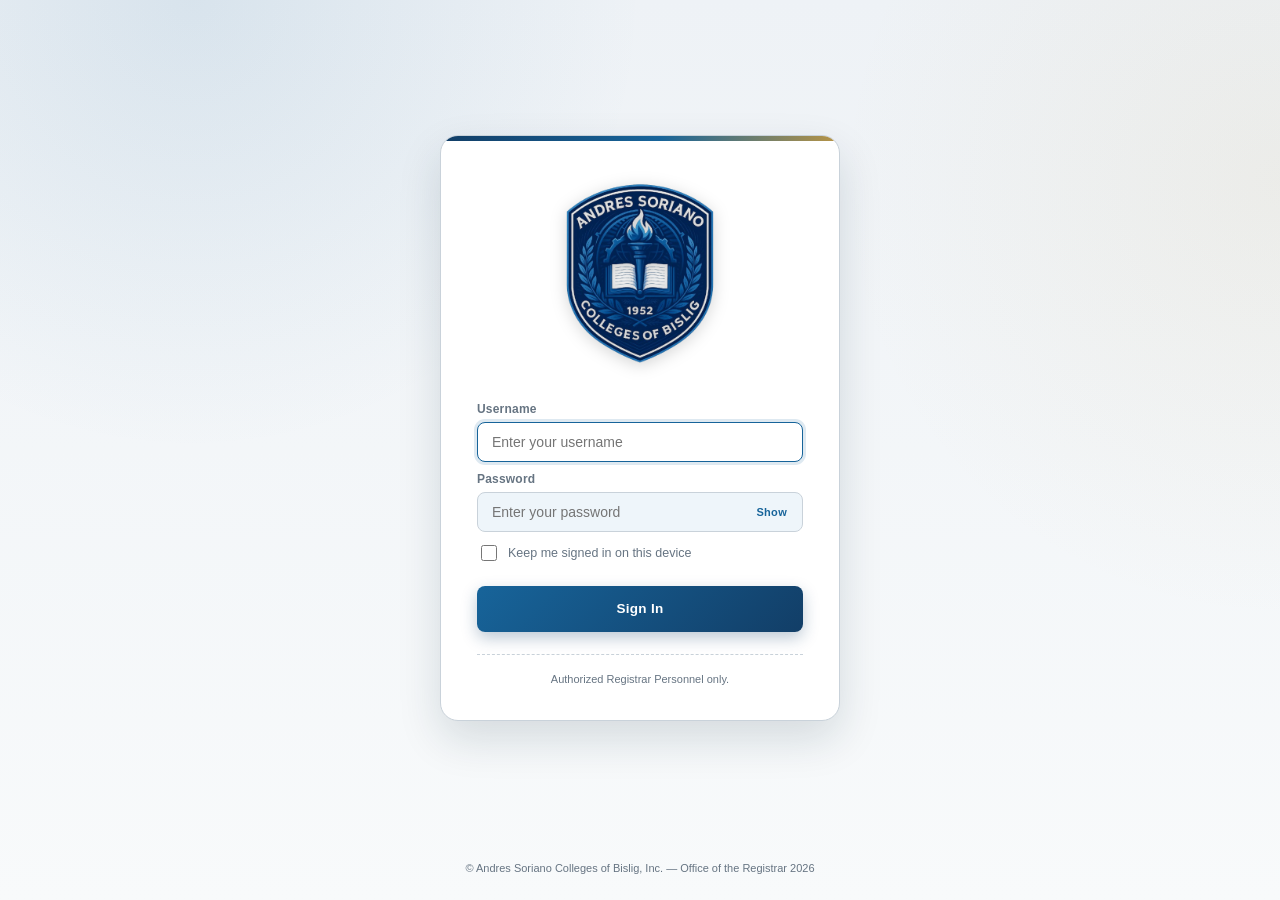
==== commit 45e97096: "Update dashboard.html" ====
--- a/dashboard.html
+++ b/dashboard.html
@@ -434,38 +434,9 @@
                 </div>
 
 
-                <!-- PREPARED BY -->
-                <div class="form-group">
-
-                    <label for="preparedBy">
-                        Prepared By
-                    </label>
-
-                    <select id="preparedBy">
-
-                        <option value="">
-                            Select Admin
-                        </option>
-
-                        <option value="accastillo">
-                            accastillo
-                        </option>
-
-                        <option value="rbamparo">
-                            rbamparo
-                        </option>
-
-                        <option value="rmyasoña">
-                            rmyasoña
-                        </option>
-
-                        <option value="francelmae">
-                            francelmae
-                        </option>
-
-                    </select>
-
-                </div>
+                <!-- PREPARED BY (hidden — auto-credited to the
+                     logged-in user; see ascbInitPreparedBy()) -->
+                <input type="hidden" id="preparedBy" value="">
 
             </div>
 
@@ -1405,7 +1376,11 @@
     </div>
 
 <script src="script.js"></script>
-<script>ascbInitHeaderSession();</script>
+<script>
+    ascbInitHeaderSession();
+    ascbInitPreparedBy();
+    ascbRestoreLastView();
+</script>
 
 </body>
 </html>
